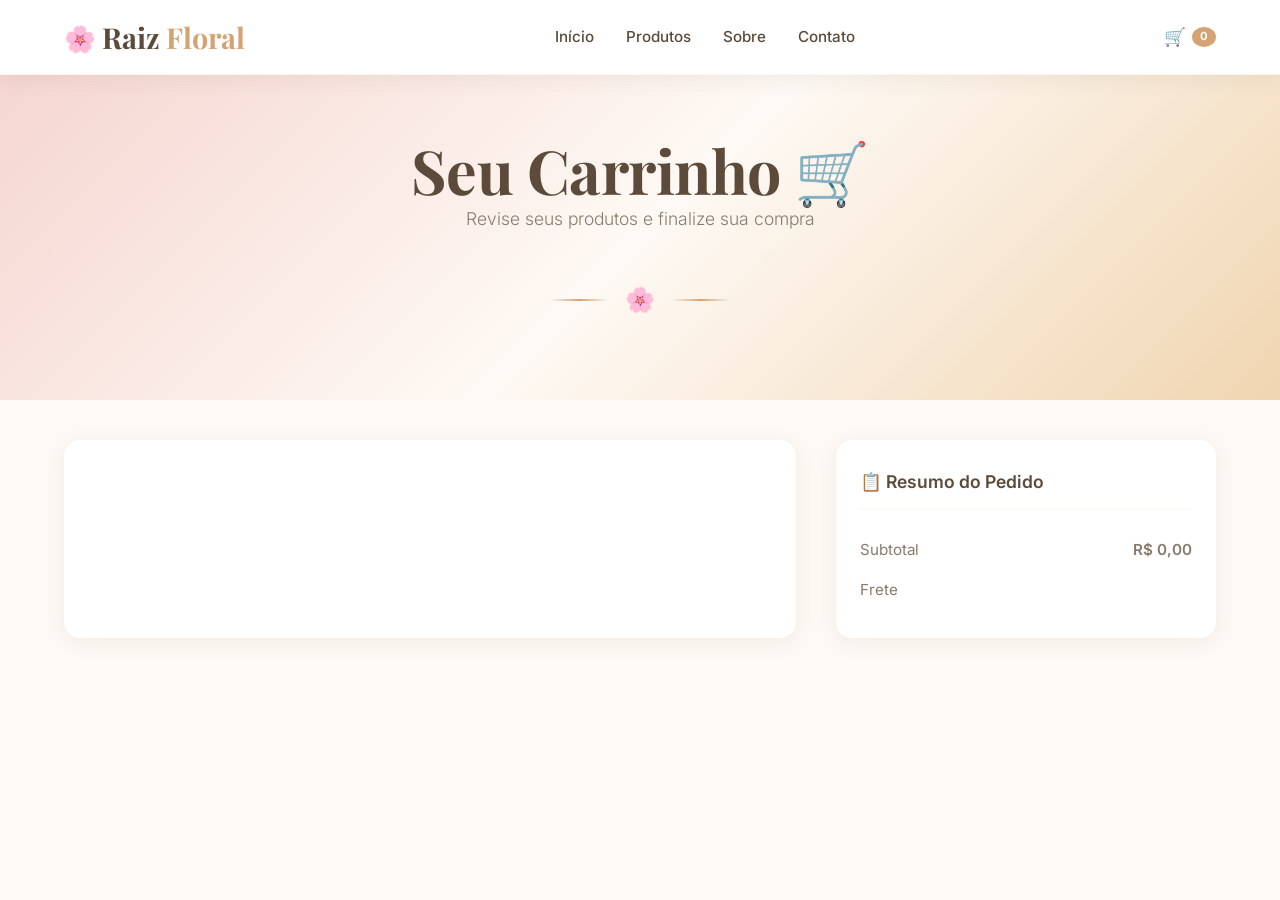
==== carrinho.html @ 2b6cd283 "Remove shipping, discount, and coupon sections Removed shipping, discount, total sections, and coupo" ====
<!DOCTYPE html>
<html lang="pt-BR">
<head>
    <meta charset="UTF-8">
    <meta name="viewport" content="width=device-width, initial-scale=1.0">
    <title>Carrinho | Raiz Floral 🌸</title>
    
    <!-- Google Fonts -->
    <link href="https://fonts.googleapis.com/css2?family=Playfair+Display:wght@400;600;700&family=Inter:wght@300;400;500;600;700&display=swap" rel="stylesheet">
    
    <!-- CSS Principal -->
    <link rel="stylesheet" href="style.css">
</head>
<body>

    <!-- ============================================================
    CABEÇALHO
    ============================================================ -->
    <header class="cabecalho">
        <div class="container">
            <a href="index.html" class="logo">
                <span class="icone">🌸</span>
                <span class="texto-escuro">Raiz</span>
                <span class="texto">Floral</span>
            </a>

            <nav class="menu">
                <button class="menu-toggle" id="menuToggle" aria-label="Abrir menu">☰</button>
                <ul id="menuList">
                    <li><a href="index.html">Início</a></li>
                    <li><a href="produtos.html">Produtos</a></li>
                    <li><a href="sobre.html">Sobre</a></li>
                    <li><a href="contato.html">Contato</a></li>
                </ul>
            </nav>

            <div class="acoes-cabecalho">
                <a href="carrinho.html" class="link-carrinho">
                    🛒 <span class="contador-carrinho" id="contadorCarrinho">0</span>
                </a>
            </div>
        </div>
    </header>

    <!-- ============================================================
    BANNER DA PÁGINA
    ============================================================ -->
    <section class="banner-pagina">
        <div class="container">
            <h1>Seu Carrinho 🛒</h1>
            <p class="subtitulo-secao">
                Revise seus produtos e finalize sua compra
            </p>
            <div class="linha-decorativa">
                <span class="flor">🌸</span>
            </div>
        </div>
    </section>

    <!-- ============================================================
    CARRINHO
    ============================================================ -->
    <section class="carrinho-pagina">
        <div class="container">
            <div class="grade-carrinho">

                <!-- ===== LISTA DE ITENS ===== -->
                <div class="lista-itens" id="listaItens">
                    <!-- Será preenchido pelo JavaScript -->
                </div>

                <!-- ===== RESUMO DO PEDIDO ===== -->
                <div class="resumo-pedido">
                    <h3>📋 Resumo do Pedido</h3>

                    <div class="linha-resumo">
                        <span>Subtotal</span>
                        <span class="valor" id="subtotal">R$ 0,00</span>
                    </div>

                    <div class="linha-resumo">
                        <span>Frete</span>
---- style.css ----
/* ============================================================
   RESET E BASE
   ============================================================ */
* {
    margin: 0;
    padding: 0;
    box-sizing: border-box;
}

html {
    scroll-behavior: smooth;
}

body {
    font-family: 'Inter', sans-serif;
    background: #FEF9F4;
    color: #5C4B3A;
    line-height: 1.6;
    -webkit-font-smoothing: antialiased;
    -moz-osx-font-smoothing: grayscale;
    overflow-x: hidden;
}

img {
    max-width: 100%;
    display: block;
}

a {
    text-decoration: none;
    color: inherit;
}

ul {
    list-style: none;
}

/* ============================================================
   VARIÁVEIS
   ============================================================ */
:root {
    --dourado: #D4A373;
    --dourado-claro: #F0D5B0;
    --dourado-escuro: #C68A42;
    --rosa: #F5D6D0;
    --rosa-claro: #FEF9F4;
    --rosa-escuro: #E8C4B8;
    --verde: #A8C4A0;
    --verde-claro: #D4E8D0;
    --verde-escuro: #8AAF82;
    --marrom: #5C4B3A;
    --marrom-claro: #7A6652;
    --cinza: #8A7A6B;
    --cinza-claro: #B5A898;
    --branco: #FFFFFF;
    --preto: #1A1510;
    --vermelho: #E74C3C;

    --sombra-suave: 0 4px 20px rgba(92, 75, 58, 0.08);
    --sombra-media: 0 8px 30px rgba(92, 75, 58, 0.12);
    --sombra-forte: 0 12px 40px rgba(92, 75, 58, 0.18);
    --sombra-dourada: 0 4px 20px rgba(212, 163, 115, 0.3);

    --borda-pequena: 8px;
    --borda-media: 16px;
    --borda-grande: 24px;
    --borda-arredondada: 50px;

    --transicao: all 0.3s cubic-bezier(0.4, 0, 0.2, 1);
    --transicao-lenta: all 0.6s cubic-bezier(0.4, 0, 0.2, 1);

    --gradiente-dourado: linear-gradient(135deg, #D4A373, #C68A42);
    --gradiente-rosa: linear-gradient(135deg, #F5D6D0, #FEF9F4);
    --gradiente-verde: linear-gradient(135deg, #A8C4A0, #D4E8D0);
    --gradiente-hero: linear-gradient(135deg, #F5D6D0 0%, #FEF9F4 50%, #F0D5B0 100%);
}

/* ============================================================
   CONTAINER
   ============================================================ */
.container {
    max-width: 1200px;
    margin: 0 auto;
    padding: 0 24px;
}

/* ============================================================
   TIPOGRAFIA
   ============================================================ */
h1, h2, h3, h4 {
    font-family: 'Playfair Display', serif;
    color: var(--marrom);
}

h1 {
    font-size: 3.8rem;
    font-weight: 700;
    line-height: 1.15;
    letter-spacing: -0.5px;
}

h2 {
    font-size: 2.6rem;
    font-weight: 700;
    text-align: center;
    margin-bottom: 12px;
    letter-spacing: -0.3px;
}

h3 {
    font-size: 1.3rem;
    font-weight: 600;
}

h4 {
    font-size: 1.1rem;
    font-weight: 600;
}

.subtitulo-secao {
    font-family: 'Inter', sans-serif;
    font-size: 1.1rem;
    font-weight: 300;
    color: var(--cinza);
    text-align: center;
    margin-bottom: 48px;
}

.texto-corpo {
    font-family: 'Inter', sans-serif;
    font-size: 1rem;
    font-weight: 400;
    color: var(--marrom);
    line-height: 1.8;
}

.texto-claro {
    color: var(--cinza);
    font-weight: 300;
}

.destaque-dourado {
    color: var(--dourado);
    font-weight: 600;
}

/* ============================================================
   BOTÕES
   ============================================================ */
.botao-primario {
    display: inline-flex;
    align-items: center;
    gap: 10px;
    background: var(--gradiente-dourado);
    color: var(--branco);
    padding: 16px 36px;
    border-radius: var(--borda-arredondada);
    font-weight: 600;
    font-size: 1rem;
    border: none;
    cursor: pointer;
    transition: var(--transicao);
    box-shadow: var(--sombra-dourada);
    text-decoration: none;
    position: relative;
    overflow: hidden;
    font-family: 'Inter', sans-serif;
}

.botao-primario::after {
    content: '';
    position: absolute;
    top: 50%;
    left: 50%;
    width: 0;
    height: 0;
    background: rgba(255, 255, 255, 0.2);
    border-radius: 50%;
    transform: translate(-50%, -50%);
    transition: width 0.6s, height 0.6s;
}

.botao-primario:hover::after {
    width: 300px;
    height: 300px;
}

.botao-primario:hover {
    transform: translateY(-3px);
    box-shadow: 0 8px 30px rgba(212, 163, 115, 0.4);
}

.botao-primario:active {
    transform: translateY(0);
}

.botao-primario:disabled {
    opacity: 0.5;
    cursor: not-allowed;
    transform: none;
}

.botao-primario:disabled:hover {
    transform: none;
    box-shadow: var(--sombra-dourada);
}

.botao-secundario {
    display: inline-flex;
    align-items: center;
    gap: 10px;
    background: transparent;
    color: var(--marrom);
    padding: 14px 32px;
    border-radius: var(--borda-arredondada);
    border: 2px solid var(--dourado);
    font-weight: 600;
    font-size: 1rem;
    cursor: pointer;
    transition: var(--transicao);
    text-decoration: none;
    font-family: 'Inter', sans-serif;
}

.botao-secundario:hover {
    background: var(--dourado);
    color: var(--branco);
    transform: translateY(-3px);
    box-shadow: var(--sombra-dourada);
}

.botao-voltar {
    display: inline-flex;
    align-items: center;
    gap: 8px;
    color: var(--dourado);
    font-weight: 600;
    text-decoration: none;
    transition: var(--transicao);
    padding: 8px 16px;
    border-radius: var(--borda-arredondada);
}

.botao-voltar:hover {
    color: var(--dourado-escuro);
    transform: translateX(-5px);
    background: rgba(212, 163, 115, 0.1);
}

/* ============================================================
   LINHA DECORATIVA
   ============================================================ */
.linha-decorativa {
    display: flex;
    align-items: center;
    justify-content: center;
    gap: 16px;
    margin: 16px auto 40px;
}

.linha-decorativa::before,
.linha-decorativa::after {
    content: '';
    width: 60px;
    height: 2px;
    background: linear-gradient(90deg, transparent, var(--dourado), transparent);
}

.linha-decorativa .flor {
    font-size: 1.5rem;
    color: var(--dourado);
}

/* ============================================================
   ANIMAÇÕES
   ============================================================ */
@keyframes fadeInUp {
    from {
        opacity: 0;
        transform: translateY(40px);
    }
    to {
        opacity: 1;
        transform: translateY(0);
    }
}

@keyframes fadeIn {
    from {
        opacity: 0;
    }
    to {
        opacity: 1;
    }
}

@keyframes pulse {
    0%, 100% {
        transform: scale(1);
    }
    50% {
        transform: scale(1.05);
    }
}

@keyframes float {
    0%, 100% {
        transform: translateY(0);
    }
    50% {
        transform: translateY(-10px);
    }
}

/* ============================================================
   CABEÇALHO
   ============================================================ */
.cabecalho {
    background: rgba(255, 255, 255, 0.92);
    backdrop-filter: blur(12px);
    -webkit-backdrop-filter: blur(12px);
    box-shadow: var(--sombra-suave);
    padding: 14px 0;
    position: sticky;
    top: 0;
    z-index: 1000;
    border-bottom: 1px solid rgba(212, 163, 115, 0.1);
}

.cabecalho .container {
    display: flex;
    justify-content: space-between;
    align-items: center;
}

.logo {
    font-family: 'Playfair Display', serif;
    font-size: 1.8rem;
    font-weight: 700;
    display: flex;
    align-items: center;
    gap: 6px;
}

.logo .icone {
    font-size: 1.6rem;
}

.logo .texto {
    color: var(--dourado);
}

.logo .texto-escuro {
    color: var(--marrom);
}

/* Menu */
.menu {
    display: flex;
    align-items: center;
}

.menu ul {
    display: flex;
    gap: 32px;
}

.menu ul li a {
    color: var(--marrom);
    font-weight: 500;
    font-size: 0.95rem;
    transition: var(--transicao);
    position: relative;
    padding: 4px 0;
}

.menu ul li a::after {
    content: '';
    position: absolute;
    bottom: -2px;
    left: 0;
    width: 0;
    height: 2px;
    background: var(--dourado);
    transition: var(--transicao);
    border-radius: 2px;
}

.menu ul li a:hover {
    color: var(--dourado);
}

.menu ul li a:hover::after {
    width: 100%;
}

.menu ul li a.ativo {
    color: var(--dourado);
}

.menu ul li a.ativo::after {
    width: 100%;
}

/* Ações do cabeçalho */
.acoes-cabecalho {
    display: flex;
    align-items: center;
    gap: 20px;
}

.link-carrinho {
    display: flex;
    align-items: center;
    gap: 6px;
    font-weight: 600;
    color: var(--marrom);
    transition: var(--transicao);
    font-size: 1.1rem;
}

.link-carrinho:hover {
    color: var(--dourado);
}

.contador-carrinho {
    background: var(--dourado);
    color: var(--branco);
    font-size: 0.7rem;
    font-weight: 700;
    padding: 1px 8px;
    border-radius: 50%;
    min-width: 20px;
    text-align: center;
    transition: var(--transicao);
}

.link-carrinho:hover .contador-carrinho {
    background: var(--dourado-escuro);
    transform: scale(1.1);
}

/* Menu Mobile - Toggle */
.menu-toggle {
    display: none;
    background: none;
    border: none;
    font-size: 1.8rem;
    cursor: pointer;
    color: var(--marrom);
    padding: 4px;
    transition: var(--transicao);
}

.menu-toggle:hover {
    color: var(--dourado);
}

/* ============================================================
   BANNER HERO
   ============================================================ */
.hero {
    padding: 80px 0 60px;
    background: var(--gradiente-hero);
    position: relative;
    overflow: hidden;
}

.hero::before {
    content: '🌸';
    position: absolute;
    top: 10%;
    right: 5%;
    font-size: 8rem;
    opacity: 0.08;
    transform: rotate(15deg);
}

.hero::after {
    content: '🍯';
    position: absolute;
    bottom: 10%;
    left: 5%;
    font-size: 6rem;
    opacity: 0.06;
    transform: rotate(-10deg);
}

.hero .container {
    display: grid;
    grid-template-columns: 1fr 1fr;
    gap: 60px;
    align-items: center;
    position: relative;
    z-index: 1;
}

.hero-conteudo {
    animation: fadeInUp 0.8s ease forwards;
}

.hero-tag {
    display: inline-block;
    background: var(--verde-claro);
    color: var(--verde-escuro);
    padding: 6px 20px;
    border-radius: var(--borda-arredondada);
    font-size: 0.8rem;
    font-weight: 600;
    text-transform: uppercase;
    letter-spacing: 1px;
    margin-bottom: 20px;
}

.hero-conteudo h1 {
    margin-bottom: 16px;
}

.hero-conteudo h1 .destaque {
    color: var(--dourado);
}

.hero-conteudo p {
    font-size: 1.15rem;
    color: var(--cinza);
    margin-bottom: 32px;
    max-width: 90%;
    line-height: 1.8;
}

.hero-botoes {
    display: flex;
    gap: 16px;
    flex-wrap: wrap;
}

.hero-imagem {
    animation: fadeInUp 0.8s ease 0.2s forwards;
    opacity: 0;
}

.hero-imagem img {
    width: 100%;
    border-radius: var(--borda-grande);
    box-shadow: var(--sombra-forte);
    transition: var(--transicao-lenta);
}

.hero-imagem:hover img {
    transform: scale(1.02) rotate(-1deg);
}

/* ============================================================
   BANNER DAS PÁGINAS INTERNAS
   ============================================================ */
.banner-pagina {
    padding: 60px 0 40px;
    background: var(--gradiente-hero);
    text-align: center;
    position: relative;
    overflow: hidden;
}

.banner-pagina::before {
    position: absolute;
    top: 10%;
    right: 10%;
    font-size: 6rem;
    opacity: 0.06;
    transform: rotate(15deg);
}

.banner-pagina::after {
    position: absolute;
    bottom: 10%;
    left: 10%;
    font-size: 5rem;
    opacity: 0.06;
    transform: rotate(-10deg);
}

.banner-pagina h1 {
    position: relative;
    z-index: 1;
}

.banner-pagina p {
    color: var(--cinza);
    font-size: 1.1rem;
    position: relative;
    z-index: 1;
}

/* ============================================================
   SELOS DE QUALIDADE
   ============================================================ */
.selos-qualidade {
    padding: 40px 0;
    background: var(--branco);
    border-bottom: 1px solid rgba(212, 163, 115, 0.08);
}

.grade-selos {
    display: grid;
    grid-template-columns: repeat(4, 1fr);
    gap: 30px;
}

.item-selo {
    display: flex;
    align-items: center;
    gap: 16px;
    padding: 16px 20px;
    border-radius: var(--borda-media);
    transition: var(--transicao);
    cursor: default;
}

.item-selo:hover {
    background: var(--rosa-claro);
    transform: translateY(-4px);
}

.item-selo .icone {
    font-size: 2rem;
    flex-shrink: 0;
    width: 50px;
    height: 50px;
    display: flex;
    align-items: center;
    justify-content: center;
    background: var(--rosa-claro);
    border-radius: 50%;
    transition: var(--transicao);
}

.item-selo:hover .icone {
    background: var(--dourado-claro);
    transform: rotate(-5deg) scale(1.1);
}

.item-selo .info h4 {
    font-family: 'Inter', sans-serif;
    font-size: 0.95rem;
    font-weight: 600;
    margin-bottom: 2px;
}

.item-selo .info p {
    font-size: 0.85rem;
    color: var(--cinza);
}

/* ============================================================
   CATEGORIAS
   ============================================================ */
.categorias {
    padding: 80px 0 60px;
    background: var(--rosa-claro);
}

.grade-categorias {
    display: grid;
    grid-template-columns: repeat(4, 1fr);
    gap: 24px;
}

.card-categoria {
    background: var(--branco);
    padding: 32px 20px 28px;
    border-radius: var(--borda-media);
    text-align: center;
    box-shadow: var(--sombra-suave);
    transition: var(--transicao);
    cursor: pointer;
    position: relative;
    overflow: hidden;
}

.card-categoria::before {
    content: '';
    position: absolute;
    top: 0;
    left: 0;
    right: 0;
    height: 4px;
    background: var(--gradiente-dourado);
    transform: scaleX(0);
    transition: var(--transicao);
}

.card-categoria:hover::before {
    transform: scaleX(1);
}

.card-categoria:hover {
    transform: translateY(-8px);
    box-shadow: var(--sombra-media);
}

.card-categoria .icone {
    font-size: 2.8rem;
    display: block;
    margin-bottom: 12px;
    transition: var(--transicao);
}

.card-categoria:hover .icone {
    transform: scale(1.15) rotate(-5deg);
}

.card-categoria h3 {
    font-family: 'Inter', sans-serif;
    font-size: 1rem;
    font-weight: 600;
    margin-bottom: 4px;
}

.card-categoria p {
    font-size: 0.85rem;
    color: var(--cinza);
}

/* ============================================================
   PRODUTOS
   ============================================================ */
.destaques {
    padding: 80px 0 60px;
}

.produtos-pagina {
    padding: 40px 0 60px;
}

.grade-produtos {
    display: grid;
    grid-template-columns: repeat(4, 1fr);
    gap: 28px;
}

.card-produto {
    background: var(--branco);
    border-radius: var(--borda-media);
    overflow: hidden;
    box-shadow: var(--sombra-suave);
    transition: var(--transicao);
    position: relative;
}

.card-produto:hover {
    transform: translateY(-8px);
    box-shadow: var(--sombra-forte);
}

.card-produto .imagem {
    height: 240px;
    overflow: hidden;
    position: relative;
    background: var(--rosa-claro);
}

.card-produto .imagem img {
    width: 100%;
    height: 100%;
    object-fit: cover;
    transition: var(--transicao-lenta);
}

.card-produto:hover .imagem img {
    transform: scale(1.08);
}

.card-produto .selo-oferta {
    position: absolute;
    top: 12px;
    right: 12px;
    background: var(--dourado);
    color: var(--branco);
    padding: 4px 14px;
    border-radius: var(--borda-arredondada);
    font-size: 0.7rem;
    font-weight: 700;
    text-transform: uppercase;
    letter-spacing: 0.5px;
    box-shadow: var(--sombra-suave);
}

.card-produto .selo-novo {
    position: absolute;
    top: 12px;
    left: 12px;
    background: var(--verde);
    color: var(--branco);
    padding: 4px 14px;
    border-radius: var(--borda-arredondada);
    font-size: 0.7rem;
    font-weight: 700;
    text-transform: uppercase;
    letter-spacing: 0.5px;
    box-shadow: var(--sombra-suave);
}

.card-produto .info {
    padding: 18px 20px 20px;
}

.card-produto .info h3 {
    font-size: 1rem;
    font-weight: 600;
    margin-bottom: 4px;
    transition: var(--transicao);
}

.card-produto:hover .info h3 {
    color: var(--dourado);
}

.card-produto .info .descricao {
    font-size: 0.85rem;
    color: var(--cinza);
    margin-bottom: 10px;
    display: -webkit-box;
    -webkit-line-clamp: 2;
    -webkit-box-orient: vertical;
    overflow: hidden;
}

.card-produto .selos {
    display: flex;
    gap: 6px;
    flex-wrap: wrap;
    margin-bottom: 10px;
}

.card-produto .selo {
    font-size: 0.65rem;
    font-weight: 600;
    text-transform: uppercase;
    letter-spacing: 0.3px;
    padding: 2px 12px;
    border-radius: var(--borda-arredondada);
    background: var(--verde-claro);
    color: var(--verde-escuro);
}

.card-produto .selo.vegano {
    background: var(--verde-claro);
    color: var(--verde-escuro);
}

.card-produto .selo.natural {
    background: var(--dourado-claro);
    color: var(--dourado-escuro);
}

.card-produto .selo.cruelty {
    background: var(--rosa);
    color: var(--marrom);
}

.card-produto .preco-area {
    display: flex;
    align-items: center;
    gap: 12px;
    margin-bottom: 14px;
}

.card-produto .preco-atual {
    font-size: 1.3rem;
    font-weight: 700;
    color: var(--dourado);
}

.card-produto .preco-antigo {
    font-size: 0.9rem;
    color: var(--cinza-claro);
    text-decoration: line-through;
}

.card-produto .btn-comprar {
    width: 100%;
    padding: 12px;
    background: var(--marrom);
    color: var(--branco);
    border: none;
    border-radius: var(--borda-pequena);
    font-weight: 600;
    font-size: 0.9rem;
    cursor: pointer;
    transition: var(--transicao);
    font-family: 'Inter', sans-serif;
}

.card-produto .btn-comprar:hover {
    background: var(--dourado);
    transform: scale(1.02);
}

.card-produto .btn-comprar.adicionado {
    background: var(--verde);
}

/* ============================================================
   FILTROS E BUSCA
   ============================================================ */
.filtros {
    padding: 30px 0 20px;
    background: var(--branco);
    border-bottom: 1px solid rgba(212, 163, 115, 0.1);
    position: sticky;
    top: 78px;
    z-index: 99;
    backdrop-filter: blur(8px);
    background: rgba(255, 255, 255, 0.92);
}

.filtros .container {
    display: flex;
    flex-wrap: wrap;
    gap: 16px;
    align-items: center;
    justify-content: space-between;
}

.filtros-grupo {
    display: flex;
    flex-wrap: wrap;
    gap: 10px;
    align-items: center;
}

.filtros-grupo label {
    font-weight: 600;
    font-size: 0.85rem;
    color: var(--cinza);
}

.filtro-botao {
    padding: 8px 20px;
    border: 2px solid var(--cinza-claro);
    border-radius: var(--borda-arredondada);
    background: transparent;
    color: var(--cinza);
    font-weight: 500;
    font-size: 0.85rem;
    cursor: pointer;
    transition: var(--transicao);
    font-family: 'Inter', sans-serif;
}

.filtro-botao:hover {
    border-color: var(--dourado);
    color: var(--dourado);
}

.filtro-botao.ativo {
    border-color: var(--dourado);
    background: var(--dourado);
    color: var(--branco);
}

.busca-container {
    display: flex;
    gap: 8px;
    align-items: center;
}

.busca-container input {
    padding: 10px 18px;
    border: 2px solid var(--cinza-claro);
    border-radius: var(--borda-arredondada);
    font-size: 0.9rem;
    outline: none;
    transition: var(--transicao);
    font-family: 'Inter', sans-serif;
    min-width: 200px;
    background: var(--rosa-claro);
}

.busca-container input:focus {
    border-color: var(--dourado);
    box-shadow: 0 0 0 4px rgba(212, 163, 115, 0.1);
}

.busca-container input::placeholder {
    color: var(--cinza-claro);
}

/* ============================================================
   DEPOIMENTOS
   ============================================================ */
.depoimentos {
    padding: 80px 0;
    background: var(--gradiente-rosa);
    position: relative;
}

.depoimentos::before {
    content: '"';
    position: absolute;
    top: 20px;
    left: 50%;
    transform: translateX(-50%);
    font-size: 8rem;
    color: var(--dourado);
    opacity: 0.08;
    font-family: 'Playfair Display', serif;
}

.grade-depoimentos {
    display: grid;
    grid-template-columns: repeat(3, 1fr);
    gap: 30px;
    position: relative;
    z-index: 1;
}

.card-depoimento {
    background: var(--branco);
    padding: 32px 28px;
    border-radius: var(--borda-media);
    box-shadow: var(--sombra-suave);
    transition: var(--transicao);
    position: relative;
}

.card-depoimento:hover {
    transform: translateY(-6px);
    box-shadow: var(--sombra-media);
}

.card-depoimento .aspas {
    font-size: 2.5rem;
    color: var(--dourado);
    font-family: 'Playfair Display', serif;
    line-height: 1;
    margin-bottom: 8px;
    display: block;
}

.card-depoimento p {
    font-style: italic;
    color: var(--marrom);
    font-size: 1.05rem;
    line-height: 1.7;
    margin-bottom: 16px;
}

.card-depoimento .cliente {
    display: flex;
    align-items: center;
    gap: 12px;
}

.card-depoimento .cliente .avatar {
    width: 44px;
    height: 44px;
    border-radius: 50%;
    background: var(--dourado-claro);
    display: flex;
    align-items: center;
    justify-content: center;
    font-size: 1.2rem;
    font-weight: 600;
    color: var(--marrom);
}

.card-depoimento .cliente .nome {
    font-weight: 600;
    font-size: 0.95rem;
}

.card-depoimento .cliente .cidade {
    font-size: 0.8rem;
    color: var(--cinza);
}

.card-depoimento .estrelas {
    color: var(--dourado);
    font-size: 0.9rem;
    letter-spacing: 2px;
    margin-bottom: 8px;
}

/* ============================================================
   NEWSLETTER
   ============================================================ */
.newsletter {
    padding: 80px 0;
    background: linear-gradient(135deg, var(--marrom) 0%, #3D3228 100%);
    text-align: center;
    position: relative;
    overflow: hidden;
}

.newsletter::before {
    content: '🌸';
    position: absolute;
    top: -20px;
    right: -20px;
    font-size: 12rem;
    opacity: 0.04;
    transform: rotate(20deg);
}

.newsletter::after {
    content: '🍯';
    position: absolute;
    bottom: -30px;
    left: -30px;
    font-size: 10rem;
    opacity: 0.04;
    transform: rotate(-15deg);
}

.newsletter .container {
    position: relative;
    z-index: 1;
}

.newsletter h2 {
    color: var(--branco);
    margin-bottom: 8px;
}

.newsletter p {
    color: rgba(255, 255, 255, 0.7);
    font-size: 1.1rem;
    margin-bottom: 32px;
}

.form-newsletter {
    display: flex;
    justify-content: center;
    gap: 12px;
    max-width: 520px;
    margin: 0 auto;
}

.form-newsletter input {
    flex: 1;
    padding: 16px 24px;
    border: 2px solid rgba(255, 255, 255, 0.15);
    border-radius: var(--borda-arredondada);
    font-size: 1rem;
    background: rgba(255, 255, 255, 0.08);
    color: var(--branco);
    outline: none;
    transition: var(--transicao);
    font-family: 'Inter', sans-serif;
}

.form-newsletter input::placeholder {
    color: rgba(255, 255, 255, 0.4);
}

.form-newsletter input:focus {
    border-color: var(--dourado);
    background: rgba(255, 255, 255, 0.12);
    box-shadow: 0 0 0 4px rgba(212, 163, 115, 0.15);
}

.form-newsletter .botao-primario {
    flex-shrink: 0;
}

/* ============================================================
   SOBRE - HISTÓRIA
   ============================================================ */
.historia {
    padding: 60px 0;
}

.historia .container {
    display: grid;
    grid-template-columns: 1fr 1fr;
    gap: 50px;
    align-items: center;
}

.historia-imagem img {
    width: 100%;
    border-radius: var(--borda-grande);
    box-shadow: var(--sombra-media);
    transition: var(--transicao-lenta);
}

.historia-imagem:hover img {
    transform: scale(1.02);
}

.historia-texto h2 {
    text-align: left;
    margin-bottom: 16px;
}

.historia-texto h2 .destaque {
    color: var(--dourado);
}

.historia-texto p {
    color: var(--cinza);
    font-size: 1.05rem;
    line-height: 1.8;
    margin-bottom: 16px;
}

.historia-texto .citacao {
    font-family: 'Playfair Display', serif;
    font-size: 1.3rem;
    font-style: italic;
    color: var(--marrom);
    padding: 20px 30px;
    border-left: 4px solid var(--dourado);
    background: rgba(245, 214, 208, 0.15);
    border-radius: 0 12px 12px 0;
    margin: 20px 0;
}

/* ============================================================
   MISSÃO, VISÃO, VALORES
   ============================================================ */
.missao-valores {
    padding: 60px 0;
    background: var(--rosa-claro);
}

.grade-missao {
    display: grid;
    grid-template-columns: repeat(3, 1fr);
    gap: 30px;
    margin-top: 20px;
}

.card-missao {
    background: var(--branco);
    padding: 32px 24px;
    border-radius: var(--borda-media);
    box-shadow: var(--sombra-suave);
    text-align: center;
    transition: var(--transicao);
}

.card-missao:hover {
    transform: translateY(-8px);
    box-shadow: var(--sombra-media);
}

.card-missao .icone {
    font-size: 3rem;
    display: block;
    margin-bottom: 16px;
}

.card-missao h3 {
    margin-bottom: 8px;
}

.card-missao p {
    color: var(--cinza);
    font-size: 0.95rem;
}

/* ============================================================
   VALORES
   ============================================================ */
.valores {
    padding: 60px 0;
}

.grade-valores {
    display: grid;
    grid-template-columns: repeat(4, 1fr);
    gap: 24px;
}

.card-valor {
    text-align: center;
    padding: 24px 16px;
    border-radius: var(--borda-media);
    transition: var(--transicao);
    border: 2px solid transparent;
}

.card-valor:hover {
    border-color: var(--dourado);
    background: rgba(212, 163, 115, 0.05);
    transform: translateY(-4px);
}

.card-valor .icone {
    font-size: 2.5rem;
    display: block;
    margin-bottom: 12px;
}

.card-valor h4 {
    font-family: 'Inter', sans-serif;
    font-size: 1rem;
    font-weight: 600;
    margin-bottom: 4px;
}

.card-valor p {
    font-size: 0.85rem;
    color: var(--cinza);
}

/* ============================================================
   EQUIPE
   ============================================================ */
.equipe {
    padding: 60px 0;
    background: var(--gradiente-rosa);
}

.grade-equipe {
    display: grid;
    grid-template-columns: repeat(4, 1fr);
    gap: 30px;
}

.card-equipe {
    background: var(--branco);
    border-radius: var(--borda-media);
    overflow: hidden;
    box-shadow: var(--sombra-suave);
    transition: var(--transicao);
    text-align: center;
}

.card-equipe:hover {
    transform: translateY(-8px);
    box-shadow: var(--sombra-media);
}

.card-equipe .avatar {
    width: 120px;
    height: 120px;
    border-radius: 50%;
    margin: 24px auto 0;
    display: flex;
    align-items: center;
    justify-content: center;
    font-size: 3rem;
    background: var(--rosa-claro);
    border: 4px solid var(--dourado-claro);
    transition: var(--transicao);
}

.card-equipe:hover .avatar {
    border-color: var(--dourado);
    transform: scale(1.05);
}

.card-equipe .info {
    padding: 20px 20px 24px;
}

.card-equipe .info h4 {
    font-family: 'Inter', sans-serif;
    font-size: 1.05rem;
    margin-bottom: 4px;
}

.card-equipe .info .cargo {
    color: var(--dourado);
    font-weight: 600;
    font-size: 0.85rem;
}

.card-equipe .info .bio {
    color: var(--cinza);
    font-size: 0.85rem;
    margin-top: 8px;
}

/* ============================================================
   LINHA DO TEMPO
   ============================================================ */
.linha-tempo {
    padding: 60px 0;
    background: var(--branco);
}

.timeline {
    position: relative;
    max-width: 800px;
    margin: 0 auto;
    padding: 20px 0;
}

.timeline::before {
    content: '';
    position: absolute;
    left: 50%;
    top: 0;
    bottom: 0;
    width: 3px;
    background: var(--dourado-claro);
    transform: translateX(-50%);
}

.timeline-item {
    display: flex;
    justify-content: flex-end;
    padding-right: 30px;
    position: relative;
    margin-bottom: 40px;
}

.timeline-item:nth-child(odd) {
    justify-content: flex-start;
    padding-right: 0;
    padding-left: 30px;
}

.timeline-item::before {
    content: '';
    position: absolute;
    left: 50%;
    top: 8px;
    width: 16px;
    height: 16px;
    border-radius: 50%;
    background: var(--dourado);
    transform: translateX(-50%);
    border: 3px solid var(--branco);
    box-shadow: var(--sombra-suave);
    z-index: 1;
}

.timeline-conteudo {
    background: var(--rosa-claro);
    padding: 20px 24px;
    border-radius: var(--borda-media);
    max-width: 45%;
    box-shadow: var(--sombra-suave);
    transition: var(--transicao);
}

.timeline-conteudo:hover {
    box-shadow: var(--sombra-media);
    transform: translateY(-4px);
}

.timeline-conteudo .ano {
    font-family: 'Playfair Display', serif;
    font-size: 1.4rem;
    font-weight: 700;
    color: var(--dourado);
    display: block;
    margin-bottom: 4px;
}

.timeline-conteudo h4 {
    font-family: 'Inter', sans-serif;
    font-size: 1rem;
    font-weight: 600;
    margin-bottom: 4px;
}

.timeline-conteudo p {
    font-size: 0.9rem;
    color: var(--cinza);
}

/* ============================================================
   CONTATO
   ============================================================ */
.contato {
    padding: 60px 0;
}

.grade-contato {
    display: grid;
    grid-template-columns: 1fr 1fr;
    gap: 50px;
}

/* Formulário */
.formulario-contato {
    background: var(--branco);
    padding: 40px;
    border-radius: var(--borda-media);
    box-shadow: var(--sombra-suave);
}

.formulario-contato h3 {
    margin-bottom: 8px;
}

.formulario-contato .descricao {
    color: var(--cinza);
    font-size: 0.95rem;
    margin-bottom: 24px;
}

.form-grupo {
    margin-bottom: 20px;
}

.form-grupo label {
    display: block;
    font-weight: 600;
    font-size: 0.85rem;
    margin-bottom: 6px;
    color: var(--marrom);
}

.form-grupo label .obrigatorio {
    color: var(--vermelho);
    margin-left: 2px;
}

.form-grupo input,
.form-grupo select,
.form-grupo textarea {
    width: 100%;
    padding: 12px 16px;
    border: 2px solid var(--cinza-claro);
    border-radius: var(--borda-pequena);
    font-size: 0.95rem;
    font-family: 'Inter', sans-serif;
    transition: var(--transicao);
    background: var(--rosa-claro);
    color: var(--marrom);
    outline: none;
}

.form-grupo input:focus,
.form-grupo select:focus,
.form-grupo textarea:focus {
    border-color: var(--dourado);
    box-shadow: 0 0 0 4px rgba(212, 163, 115, 0.1);
    background: var(--branco);
}

.form-grupo input::placeholder,
.form-grupo textarea::placeholder {
    color: var(--cinza-claro);
}

.form-grupo textarea {
    resize: vertical;
    min-height: 120px;
}

.form-grupo select {
    appearance: none;
    background-image: url("data:image/svg+xml,%3Csvg xmlns='http://www.w3.org/2000/svg' width='12' height='8' viewBox='0 0 12 8'%3E%3Cpath d='M1 1l5 5 5-5' stroke='%238A7A6B' stroke-width='2' fill='none' stroke-linecap='round'/%3E%3C/svg%3E");
    background-repeat: no-repeat;
    background-position: right 16px center;
    cursor: pointer;
}

.form-grupo .mensagem-erro {
    color: var(--vermelho);
    font-size: 0.8rem;
    margin-top: 4px;
    display: none;
}

.form-grupo.erro input,
.form-grupo.erro textarea,
.form-grupo.erro select {
    border-color: var(--vermelho);
}

.form-grupo.erro .mensagem-erro {
    display: block;
}

/* Informações de Contato */
.info-contato {
    display: flex;
    flex-direction: column;
    gap: 30px;
}

.info-contato .card-info {
    background: var(--branco);
    padding: 28px 24px;
    border-radius: var(--borda-media);
    box-shadow: var(--sombra-suave);
    transition: var(--transicao);
    display: flex;
    align-items: flex-start;
    gap: 16px;
}

.info-contato .card-info:hover {
    transform: translateY(-4px);
    box-shadow: var(--sombra-media);
}

.info-contato .card-info .icone {
    font-size: 2rem;
    flex-shrink: 0;
    width: 50px;
    height: 50px;
    display: flex;
    align-items: center;
    justify-content: center;
    background: var(--rosa-claro);
    border-radius: 50%;
    transition: var(--transicao);
}

.info-contato .card-info:hover .icone {
    background: var(--dourado-claro);
    transform: scale(1.05);
}

.info-contato .card-info .conteudo h4 {
    font-family: 'Inter', sans-serif;
    font-size: 1rem;
    font-weight: 600;
    margin-bottom: 4px;
}

.info-contato .card-info .conteudo p {
    color: var(--cinza);
    font-size: 0.95rem;
}

.info-contato .card-info .conteudo a {
    color: var(--dourado);
    font-weight: 500;
    transition: var(--transicao);
}

.info-contato .card-info .conteudo a:hover {
    color: var(--dourado-escuro);
}

/* Redes Sociais no Contato */
.redes-sociais-contato {
    background: var(--branco);
    padding: 28px 24px;
    border-radius: var(--borda-media);
    box-shadow: var(--sombra-suave);
}

.redes-sociais-contato h4 {
    font-family: 'Inter', sans-serif;
    font-size: 1rem;
    font-weight: 600;
    margin-bottom: 16px;
}

.redes-sociais-contato .grade-redes {
    display: grid;
    grid-template-columns: 1fr 1fr;
    gap: 12px;
}

.redes-sociais-contato .btn-rede {
    display: flex;
    align-items: center;
    gap: 10px;
    padding: 12px 16px;
    border-radius: var(--borda-pequena);
    background: var(--rosa-claro);
    color: var(--marrom);
    font-weight: 500;
    font-size: 0.9rem;
    transition: var(--transicao);
    border: 2px solid transparent;
}

.redes-sociais-contato .btn-rede:hover {
    border-color: var(--dourado);
    background: var(--branco);
    transform: translateY(-2px);
    box-shadow: var(--sombra-suave);
}

.redes-sociais-contato .btn-rede .icone {
    font-size: 1.3rem;
}

/* Mapa */
.mapa {
    padding: 0 0 60px;
}

.mapa-container {
    background: var(--branco);
    border-radius: var(--borda-media);
    overflow: hidden;
    box-shadow: var(--sombra-suave);
    position: relative;
    height: 350px;
    display: flex;
    align-items: center;
    justify-content: center;
    background: linear-gradient(135deg, var(--rosa-claro), var(--dourado-claro));
    border: 2px dashed var(--dourado);
}

.mapa-container .mapa-placeholder {
    text-align: center;
    padding: 40px;
}

.mapa-container .mapa-placeholder .icone {
    font-size: 4rem;
    display: block;
    margin-bottom: 12px;
}

.mapa-container .mapa-placeholder h3 {
    margin-bottom: 4px;
}

.mapa-container .mapa-placeholder p {
    color: var(--cinza);
}

/* ============================================================
   CARRINHO
   ============================================================ */
.carrinho-pagina {
    padding: 40px 0 60px;
}

.grade-carrinho {
    display: grid;
    grid-template-columns: 1fr 380px;
    gap: 40px;
}

/* Lista de Itens */
.lista-itens {
    background: var(--branco);
    border-radius: var(--borda-media);
    box-shadow: var(--sombra-suave);
    overflow: hidden;
}

.lista-itens .cabecalho-lista {
    padding: 20px 24px;
    background: var(--rosa-claro);
    border-bottom: 1px solid rgba(212, 163, 115, 0.1);
    display: grid;
    grid-template-columns: 3fr 1fr 1fr 0.5fr;
    font-weight: 600;
    font-size: 0.85rem;
    color: var(--cinza);
    text-transform: uppercase;
    letter-spacing: 0.5px;
}

.item-carrinho {
    padding: 20px 24px;
    border-bottom: 1px solid rgba(212, 163, 115, 0.08);
    display: grid;
    grid-template-columns: 3fr 1fr 1fr 0.5fr;
    align-items: center;
    transition: var(--transicao);
}

.item-carrinho:hover {
    background: var(--rosa-claro);
}

.item-carrinho:last-child {
    border-bottom: none;
}

.item-carrinho .produto-info {
    display: flex;
    align-items: center;
    gap: 16px;
}

.item-carrinho .produto-info .imagem {
    width: 60px;
    height: 60px;
    border-radius: var(--borda-pequena);
    overflow: hidden;
    flex-shrink: 0;
    background: var(--rosa-claro);
}

.item-carrinho .produto-info .imagem img {
    width: 100%;
    height: 100%;
    object-fit: cover;
}

.item-carrinho .produto-info .detalhes h4 {
    font-family: 'Inter', sans-serif;
    font-size: 0.95rem;
    font-weight: 600;
    margin-bottom: 2px;
}

.item-carrinho .produto-info .detalhes .preco-unitario {
    font-size: 0.85rem;
    color: var(--cinza);
}

.item-carrinho .quantidade {
    display: flex;
    align-items: center;
    gap: 8px;
}

.item-carrinho .quantidade button {
    width: 30px;
    height: 30px;
    border-radius: 50%;
    border: 2px solid var(--cinza-claro);
    background: transparent;
    font-size: 1rem;
    font-weight: 600;
    cursor: pointer;
    transition: var(--transicao);
    display: flex;
    align-items: center;
    justify-content: center;
    color: var(--marrom);
}

.item-carrinho .quantidade button:hover {
    border-color: var(--dourado);
    background: var(--dourado);
    color: var(--branco);
}

.item-carrinho .quantidade span {
    font-weight: 600;
    font-size: 1rem;
    min-width: 24px;
    text-align: center;
}

.item-carrinho .subtotal {
    font-weight: 700;
    color: var(--dourado);
    font-size: 1.05rem;
}

.botao-remover {
    background: none;
    border: none;
    color: var(--cinza-claro);
    cursor: pointer;
    font-size: 1.2rem;
    transition: var(--transicao);
    padding: 4px 8px;
    border-radius: var(--borda-pequena);
}

.botao-remover:hover {
    color: var(--vermelho);
    background: rgba(231, 76, 60, 0.08);
}

/* Carrinho Vazio */
.carrinho-vazio {
    text-align: center;
    padding: 60px 20px;
}

.carrinho-vazio .icone {
    font-size: 4rem;
    display: block;
    margin-bottom: 16px;
}

.carrinho-vazio h3 {
    margin-bottom: 8px;
}

.carrinho-vazio p {
    color: var(--cinza);
    margin-bottom: 24px;
}

/* Resumo do Pedido */
.resumo-pedido {
    background: var(--branco);
    border-radius: var(--borda-media);
    box-shadow: var(--sombra-suave);
    padding: 28px 24px;
    position: sticky;
    top: 100px;
}

.resumo-pedido h3 {
    font-family: 'Inter', sans-serif;
    font-size: 1.1rem;
    font-weight: 600;
    margin-bottom: 20px;
    padding-bottom: 12px;
    border-bottom: 2px solid var(--rosa-claro);
}

.resumo-pedido .linha-resumo {
    display: flex;
    justify-content: space-between;
    padding: 8px 0;
    color: var(--cinza);
    font-size: 0.95rem;
}

.resumo-pedido .linha-resumo.total {
    font-weight: 700;
    font-size: 1.2rem;
    color: var(--marrom);
    border-top: 2px solid var(--dourado);
    padding-top: 16px;
    margin-top: 8px;
}

.resumo-pedido .linha-resumo.total .valor {
    color: var(--dourado);
}

.resumo-pedido .linha-resumo .valor {
    font-weight: 600;
}

/* Cupom */
.cupom-container {
    margin: 16px 0 20px;
}

.cupom-container label {
    font-size: 0.85rem;
    font-weight: 600;
    display: block;
    margin-bottom: 6px;
}

.cupom-container .input-grupo {
    display: flex;
    gap: 8px;
}

.cupom-container input {
    flex: 1;
    padding: 10px 14px;
    border: 2px solid var(--cinza-claro);
    border-radius: var(--borda-pequena);
    font-size: 0.9rem;
    font-family: 'Inter', sans-serif;
    transition: var(--transicao);
    background: var(--rosa-claro);
    outline: none;
    text-transform: uppercase;
}

.cupom-container input:focus {
    border-color: var(--dourado);
    box-shadow: 0 0 0 4px rgba(212, 163, 115, 0.1);
    background: var(--branco);
}

.cupom-container input::placeholder {
    text-transform: none;
    color: var(--cinza-claro);
}

.cupom-container .btn-aplicar {
    padding: 10px 20px;
    background: var(--marrom);
    color: var(--branco);
    border: none;
    border-radius: var(--borda-pequena);
    font-weight: 600;
    font-size: 0.85rem;
    cursor: pointer;
    transition: var(--transicao);
    font-family: 'Inter', sans-serif;
    white-space: nowrap;
}

.cupom-container .btn-aplicar:hover {
    background: var(--dourado);
}

.cupom-container .mensagem-cupom {
    font-size: 0.8rem;
    margin-top: 6px;
    display: none;
}

.cupom-container .mensagem-cupom.sucesso {
    color: var(--verde-escuro);
    display: block;
}

.cupom-container .mensagem-cupom.erro {
    color: var(--vermelho);
    display: block;
}

.resumo-pedido .botao-primario {
    width: 100%;
    justify-content: center;
    padding: 16px;
    font-size: 1rem;
    margin-top: 8px;
}

.resumo-pedido .botao-secundario {
    width: 100%;
    justify-content: center;
    margin-top: 10px;
    font-size: 0.9rem;
}

/* ============================================================
   SEM RESULTADOS
   ============================================================ */
.sem-resultados {
    text-align: center;
    padding: 60px 20px;
    grid-column: 1 / -1;
}

.sem-resultados .icone {
    font-size: 4rem;
    display: block;
    margin-bottom: 16px;
}

.sem-resultados h3 {
    margin-bottom: 8px;
}

.sem-resultados p {
    color: var(--cinza);
}

/* ============================================================
   TOAST
   ============================================================ */
.toast {
    position: fixed;
    bottom: 30px;
    right: 30px;
    background: var(--verde-escuro);
    color: var(--branco);
    padding: 16px 24px;
    border-radius: var(--borda-media);
    box-shadow: var(--sombra-forte);
    display: flex;
    align-items: center;
    gap: 12px;
    transform: translateY(100px);
    opacity: 0;
    transition: all 0.5s cubic-bezier(0.4, 0, 0.2, 1);
    z-index: 9999;
    max-width: 400px;
}

.toast.mostrar {
    transform: translateY(0);
    opacity: 1;
}

.toast .icone {
    font-size: 1.5rem;
}

.toast .conteudo h4 {
    font-family: 'Inter', sans-serif;
    color: var(--branco);
    font-size: 0.95rem;
    margin-bottom: 2px;
}

.toast .conteudo p {
    font-size: 0.85rem;
    opacity: 0.9;
}

/* ============================================================
   VOLTAR PORTFÓLIO
   ============================================================ */
.voltar-portfolio {
    padding: 20px 0;
    background: var(--preto);
    text-align: center;
    border-top: 1px solid rgba(212, 163, 115, 0.1);
}

.voltar-portfolio .botao-voltar {
    color: var(--dourado);
    font-weight: 500;
}

.voltar-portfolio .botao-voltar:hover {
    color: var(--dourado-claro);
}

/* ============================================================
   RODAPÉ
   ============================================================ */
.rodape {
    background: var(--preto);
    color: var(--branco);
    padding: 60px 0 30px;
}

.grade-rodape {
    display: grid;
    grid-template-columns: 2fr 1fr 1fr 1fr;
    gap: 40px;
    margin-bottom: 40px;
}

.coluna-rodape h4 {
    color: var(--dourado);
    margin-bottom: 16px;
    font-size: 1.1rem;
}

.coluna-rodape p {
    color: rgba(255, 255, 255, 0.6);
    font-size: 0.95rem;
    line-height: 1.7;
}

.coluna-rodape ul li {
    margin-bottom: 10px;
}

.coluna-rodape ul li a {
    color: rgba(255, 255, 255, 0.6);
    transition: var(--transicao);
    font-size: 0.95rem;
}

.coluna-rodape ul li a:hover {
    color: var(--dourado);
    padding-left: 4px;
}

.redes-sociais {
    display: flex;
    gap: 12px;
    flex-wrap: wrap;
}

.redes-sociais a {
    display: inline-flex;
    align-items: center;
    gap: 8px;
    color: rgba(255, 255, 255, 0.6);
    transition: var(--transicao);
    padding: 8px 16px;
    border-radius: var(--borda-arredondada);
    background: rgba(255, 255, 255, 0.05);
    font-size: 0.9rem;
}

.redes-sociais a:hover {
    color: var(--branco);
    background: var(--dourado);
    transform: translateY(-2px);
}

.rodape-inferior {
    text-align: center;
    padding-top: 30px;
    border-top: 1px solid rgba(255, 255, 255, 0.06);
    color: rgba(255, 255, 255, 0.3);
    font-size: 0.85rem;
}

.rodape-inferior .coracao {
    color: var(--rosa);
}

/* ============================================================
   RESPONSIVIDADE
   ============================================================ */

/* Tablets */
@media (max-width: 992px) {
    h1 {
        font-size: 3rem;
    }

    h2 {
        font-size: 2.2rem;
    }

    .hero .container {
        grid-template-columns: 1fr;
        text-align: center;
    }

    .hero-conteudo p {
        max-width: 100%;
    }

    .hero-botoes {
        justify-content: center;
    }

    .hero-imagem {
        order: -1;
        max-width: 500px;
        margin: 0 auto;
    }

    .grade-produtos {
        grid-template-columns: repeat(2, 1fr);
    }

    .grade-categorias {
        grid-template-columns: repeat(2, 1fr);
    }

    .grade-depoimentos {
        grid-template-columns: 1fr 1fr;
    }

    .grade-selos {
        grid-template-columns: repeat(2, 1fr);
    }

    .grade-rodape {
        grid-template-columns: 1fr 1fr;
    }

    .historia .container {
        grid-template-columns: 1fr;
    }

    .grade-missao {
        grid-template-columns: repeat(2, 1fr);
    }

    .grade-valores {
        grid-template-columns: repeat(2, 1fr);
    }

    .grade-equipe {
        grid-template-columns: repeat(2, 1fr);
    }

    .grade-contato {
        grid-template-columns: 1fr;
        gap: 30px;
    }

    .grade-carrinho {
        grid-template-columns: 1fr;
    }

    .resumo-pedido {
        position: static;
    }
}

/* Mobile */
@media (max-width: 768px) {
    h1 {
        font-size: 2.4rem;
    }

    h2 {
        font-size: 1.8rem;
    }

    .menu-toggle {
        display: block;
    }

    .menu ul {
        display: none;
        flex-direction: column;
        position: absolute;
        top: 100%;
        left: 0;
        right: 0;
        background: var(--branco);
        padding: 20px 24px;
        gap: 16px;
        box-shadow: var(--sombra-forte);
        border-radius: 0 0 var(--borda-media) var(--borda-media);
    }

    .menu ul.aberto {
        display: flex;
    }

    .menu ul li a {
        font-size: 1.1rem;
        padding: 8px 0;
        display: block;
    }

    .grade-produtos {
        grid-template-columns: 1fr 1fr;
        gap: 16px;
    }

    .card-produto .imagem {
        height: 180px;
    }

    .grade-categorias {
        grid-template-columns: 1fr 1fr;
        gap: 16px;
    }

    .grade-depoimentos {
        grid-template-columns: 1fr;
    }

    .grade-selos {
        grid-template-columns: 1fr;
        gap: 12px;
    }

    .grade-rodape {
        grid-template-columns: 1fr;
        text-align: center;
    }

    .redes-sociais {
        justify-content: center;
    }

    .form-newsletter {
        flex-direction: column;
        padding: 0 16px;
    }

    .form-newsletter input {
        text-align: center;
    }

    .hero {
        padding: 40px 0 30px;
    }

    .selos-qualidade {
        padding: 24px 0;
    }

    .categorias {
        padding: 40px 0 30px;
    }

    .destaques {
        padding: 40px 0 30px;
    }

    .depoimentos {
        padding: 40px 0 30px;
    }

    .newsletter {
        padding: 50px 0;
    }

    .rodape {
        padding: 40px 0 20px;
    }

    .card-depoimento {
        padding: 24px 20px;
    }

    .card-categoria {
        padding: 24px 16px;
    }

    .card-produto .info {
        padding: 14px 16px 16px;
    }

    .card-produto .preco-atual {
        font-size: 1.1rem;
    }

    .linha-decorativa::before,
    .linha-decorativa::after {
        width: 30px;
    }

    .filtros .container {
        flex-direction: column;
        align-items: stretch;
        gap: 12px;
    }

    .filtros-grupo {
        justify-content: center;
        flex-wrap: wrap;
    }

    .busca-container {
        justify-content: center;
    }

    .busca-container input {
        min-width: 150px;
        width: 100%;
    }

    .filtros {
        top: 70px;
        padding: 20px 0;
    }

    .lista-itens .cabecalho-lista {
        display: none;
    }

    .item-carrinho {
        grid-template-columns: 1fr;
        gap: 12px;
        padding: 16px;
        border-bottom: 2px solid var(--rosa-claro);
    }

    .item-carrinho .produto-info {
        gap: 12px;
    }

    .item-carrinho .produto-info .imagem {
        width: 50px;
        height: 50px;
    }

    .item-carrinho .quantidade {
        justify-content: center;
    }

    .item-carrinho .subtotal {
        text-align: center;
        font-size: 1.1rem;
    }

    .item-carrinho .botao-remover {
        justify-self: center;
    }

    .resumo-pedido {
        padding: 20px 16px;
    }

    .cupom-container .input-grupo {
        flex-direction: column;
    }

    .formulario-contato {
        padding: 24px 20px;
    }

    .info-contato .card-info {
        padding: 20px 18px;
    }

    .redes-sociais-contato .grade-redes {
        grid-template-columns: 1fr;
    }

    .mapa-container {
        height: 250px;
    }

    .grade-missao {
        grid-template-columns: 1fr;
    }

    .grade-valores {
        grid-template-columns: 1fr 1fr;
    }

    .grade-equipe {
        grid-template-columns: 1fr 1fr;
    }

    .timeline::before {
        left: 20px;
    }

    .timeline-item {
        justify-content: flex-start;
        padding-right: 0;
        padding-left: 50px;
    }

    .timeline-item:nth-child(odd) {
        padding-left: 50px;
        padding-right: 0;
    }

    .timeline-item::before {
        left: 20px;
    }

    .timeline-conteudo {
        max-width: 100%;
    }

    .toast {
        left: 16px;
        right: 16px;
        bottom: 16px;
        max-width: 100%;
    }
}

/* Mobile pequeno */
@media (max-width: 480px) {
    h1 {
        font-size: 2rem;
    }

    h2 {
        font-size: 1.6rem;
    }

    .grade-produtos {
        grid-template-columns: 1fr;
        max-width: 320px;
        margin: 0 auto;
    }

    .grade-categorias {
        grid-template-columns: 1fr;
        max-width: 280px;
        margin: 0 auto;
    }

    .hero-botoes {
        flex-direction: column;
        align-items: center;
    }

    .hero-botoes .botao-primario,
    .hero-botoes .botao-secundario {
        width: 100%;
        justify-content: center;
    }

    .logo {
        font-size: 1.4rem;
    }

    .container {
        padding: 0 16px;
    }

    .card-produto .imagem {
        height: 200px;
    }

    .grade-valores {
        grid-template-columns: 1fr;
    }

    .grade-equipe {
        grid-template-columns: 1fr;
        max-width: 300px;
        margin: 0 auto;
    }

    .historia-texto .citacao {
        font-size: 1.1rem;
        padding: 16px 20px;
    }

    .formulario-contato {
        padding: 20px 16px;
    }

    .info-contato .card-info {
        flex-direction: column;
        align-items: center;
        text-align: center;
    }

    .banner-pagina::before,
    .banner-pagina::after {
        font-size: 3rem;
    }
}
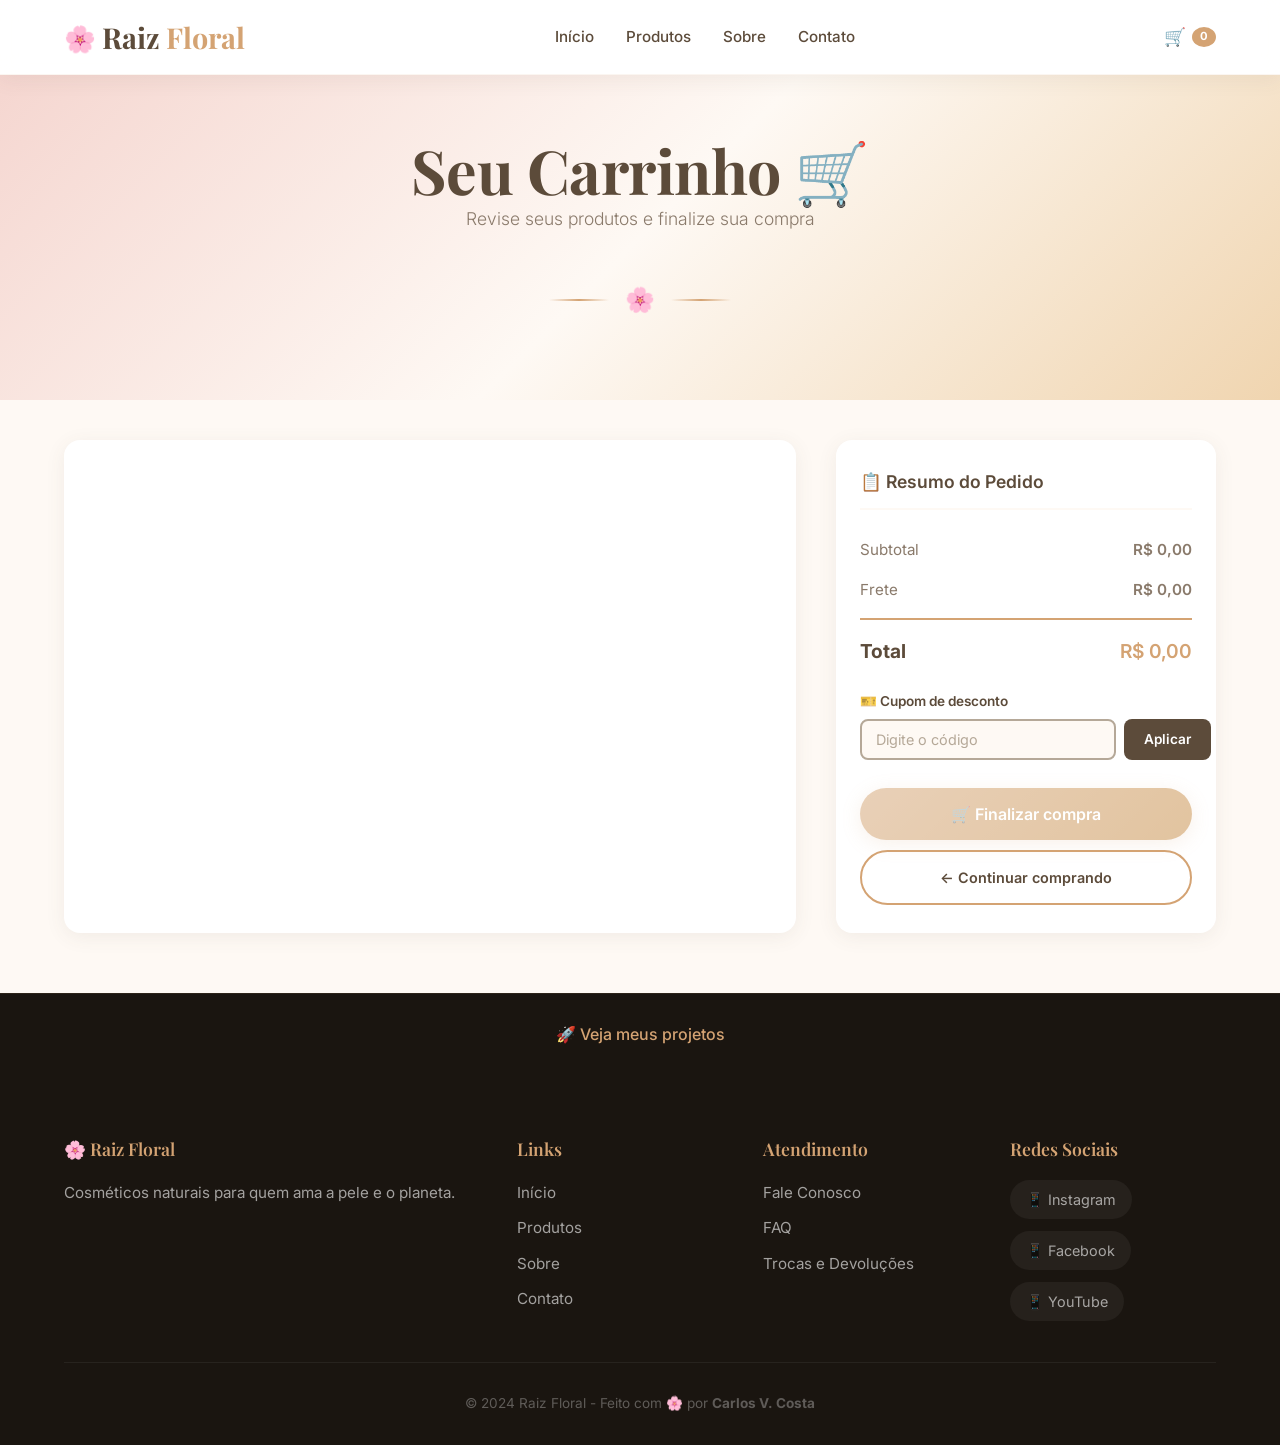
==== commit a8e31f67: "Add discount coupon functionality to cart" ====
--- a/carrinho.html
+++ b/carrinho.html
@@ -80,4 +80,430 @@
 
                     <div class="linha-resumo">
                         <span>Frete</span>
-                       
+                        <span class="valor" id="frete">R$ 0,00</span>
+                    </div>
+
+                    <div class="linha-resumo" id="linhaDesconto" style="display:none;">
+                        <span>Desconto</span>
+                        <span class="valor" id="descontoValor" style="color: var(--verde-escuro);">- R$ 0,00</span>
+                    </div>
+
+                    <div class="linha-resumo total">
+                        <span>Total</span>
+                        <span class="valor" id="total">R$ 0,00</span>
+                    </div>
+
+                    <!-- Cupom -->
+                    <div class="cupom-container">
+                        <label for="cupomInput">🎫 Cupom de desconto</label>
+                        <div class="input-grupo">
+                            <input type="text" id="cupomInput" placeholder="Digite o código" maxlength="20">
+                            <button class="btn-aplicar" id="btnAplicarCupom">Aplicar</button>
+                        </div>
+                        <div class="mensagem-cupom" id="mensagemCupom"></div>
+                    </div>
+
+                    <button class="botao-primario" id="btnFinalizar" disabled>
+                        🛒 Finalizar compra
+                    </button>
+
+                    <a href="produtos.html" class="botao-secundario">
+                        ← Continuar comprando
+                    </a>
+                </div>
+
+            </div>
+        </div>
+    </section>
+
+    <!-- ============================================================
+    🚀 VEJA MEUS PROJETOS
+    ============================================================ -->
+    <div class="voltar-portfolio">
+        <div class="container">
+            <a href="https://carlos-v-costa.github.io/portfolio/" class="botao-voltar">
+                🚀 Veja meus projetos
+            </a>
+        </div>
+    </div>
+
+    <!-- ============================================================
+    RODAPÉ
+    ============================================================ -->
+    <footer class="rodape">
+        <div class="container">
+            <div class="grade-rodape">
+                <div class="coluna-rodape">
+                    <h4>🌸 Raiz Floral</h4>
+                    <p>Cosméticos naturais para quem ama a pele e o planeta.</p>
+                </div>
+                <div class="coluna-rodape">
+                    <h4>Links</h4>
+                    <ul>
+                        <li><a href="index.html">Início</a></li>
+                        <li><a href="produtos.html">Produtos</a></li>
+                        <li><a href="sobre.html">Sobre</a></li>
+                        <li><a href="contato.html">Contato</a></li>
+                    </ul>
+                </div>
+                <div class="coluna-rodape">
+                    <h4>Atendimento</h4>
+                    <ul>
+                        <li><a href="#">Fale Conosco</a></li>
+                        <li><a href="#">FAQ</a></li>
+                        <li><a href="#">Trocas e Devoluções</a></li>
+                    </ul>
+                </div>
+                <div class="coluna-rodape">
+                    <h4>Redes Sociais</h4>
+                    <div class="redes-sociais">
+                        <a href="#">📱 Instagram</a>
+                        <a href="#">📱 Facebook</a>
+                        <a href="#">📱 YouTube</a>
+                    </div>
+                </div>
+            </div>
+            <div class="rodape-inferior">
+                <p>© 2024 Raiz Floral - Feito com <span class="coracao">🌸</span> por <strong>Carlos V. Costa</strong></p>
+            </div>
+        </div>
+    </footer>
+
+    <!-- ============================================================
+    TOAST
+    ============================================================ -->
+    <div class="toast" id="toast">
+        <span class="icone">✅</span>
+        <div class="conteudo">
+            <h4>Item removido!</h4>
+            <p>O produto foi removido do seu carrinho.</p>
+        </div>
+    </div>
+
+    <!-- ============================================================
+    SCRIPTS
+    ============================================================ -->
+    <script>
+        // ============================================================
+        // CARRINHO - DADOS ESPECÍFICOS DA PÁGINA
+        // ============================================================
+        let cupomAplicado = false;
+        let valorDesconto = 0;
+
+        // Cupons válidos
+        const cuponsValidos = {
+            'RAIZ10': { desconto: 10, tipo: 'porcentagem' },
+            'FLORAL20': { desconto: 20, tipo: 'porcentagem' },
+            'MEL15': { desconto: 15, tipo: 'porcentagem' },
+            'NATURAL5': { desconto: 5, tipo: 'porcentagem' }
+        };
+
+        // ============================================================
+        // RENDERIZAR CARRINHO
+        // ============================================================
+        function renderizarCarrinho() {
+            const container = document.getElementById('listaItens');
+            const btnFinalizar = document.getElementById('btnFinalizar');
+
+            if (!container) return;
+
+            // Usar o carrinho global do script.js
+            if (typeof carrinho === 'undefined') {
+                console.error('Carrinho não carregado');
+                return;
+            }
+
+            if (carrinho.length === 0) {
+                container.innerHTML = `
+                    <div class="carrinho-vazio">
+                        <span class="icone">🛒</span>
+                        <h3>Seu carrinho está vazio</h3>
+                        <p>Que tal explorar nossos produtos e encontrar algo especial para você?</p>
+                        <a href="produtos.html" class="botao-primario">Explorar produtos</a>
+                    </div>
+                `;
+                if (btnFinalizar) btnFinalizar.disabled = true;
+                atualizarResumo();
+                return;
+            }
+
+            if (btnFinalizar) btnFinalizar.disabled = false;
+
+            let html = `
+                <div class="cabecalho-lista">
+                    <span>Produto</span>
+                    <span style="text-align:center;">Quantidade</span>
+                    <span style="text-align:right;">Subtotal</span>
+                    <span style="text-align:center;">Remover</span>
+                </div>
+            `;
+
+            carrinho.forEach((item, index) => {
+                const subtotal = item.preco * item.quantidade;
+                html += `
+                    <div class="item-carrinho" data-index="${index}">
+                        <div class="produto-info">
+                            <div class="imagem">
+                                <img src="${item.imagem}" alt="${item.nome}" loading="lazy">
+                            </div>
+                            <div class="detalhes">
+                                <h4>${item.nome}</h4>
+                                <span class="preco-unitario">R$ ${item.preco.toFixed(2)} cada</span>
+                            </div>
+                        </div>
+                        <div class="quantidade">
+                            <button class="btn-diminuir" data-index="${index}">−</button>
+                            <span>${item.quantidade}</span>
+                            <button class="btn-aumentar" data-index="${index}">+</button>
+                        </div>
+                        <div class="subtotal">R$ ${subtotal.toFixed(2)}</div>
+                        <button class="botao-remover" data-index="${index}" title="Remover item">✕</button>
+                    </div>
+                `;
+            });
+
+            container.innerHTML = html;
+
+            // Eventos dos botões
+            container.querySelectorAll('.btn-diminuir').forEach(btn => {
+                btn.addEventListener('click', function() {
+                    const index = parseInt(this.dataset.index);
+                    diminuirQuantidade(index);
+                });
+            });
+
+            container.querySelectorAll('.btn-aumentar').forEach(btn => {
+                btn.addEventListener('click', function() {
+                    const index = parseInt(this.dataset.index);
+                    aumentarQuantidade(index);
+                });
+            });
+
+            container.querySelectorAll('.botao-remover').forEach(btn => {
+                btn.addEventListener('click', function() {
+                    const index = parseInt(this.dataset.index);
+                    removerItem(index);
+                });
+            });
+
+            atualizarResumo();
+        }
+
+        // ============================================================
+        // FUNÇÕES DE MANIPULAÇÃO DO CARRINHO
+        // ============================================================
+        function diminuirQuantidade(index) {
+            if (carrinho[index].quantidade > 1) {
+                carrinho[index].quantidade--;
+            } else {
+                carrinho.splice(index, 1);
+                mostrarToast('🗑️', 'Item removido!', 'O produto foi removido do seu carrinho.');
+            }
+            salvarCarrinho();
+            renderizarCarrinho();
+            resetarCupom();
+        }
+
+        function aumentarQuantidade(index) {
+            carrinho[index].quantidade++;
+            salvarCarrinho();
+            renderizarCarrinho();
+            resetarCupom();
+        }
+
+        function removerItem(index) {
+            const nome = carrinho[index].nome;
+            carrinho.splice(index, 1);
+            salvarCarrinho();
+            renderizarCarrinho();
+            resetarCupom();
+            mostrarToast('🗑️', 'Item removido!', `${nome} foi removido do seu carrinho.`);
+        }
+
+        // ============================================================
+        // ATUALIZAR RESUMO
+        // ============================================================
+        function atualizarResumo() {
+            const subtotal = carrinho.reduce((sum, item) => sum + item.preco * item.quantidade, 0);
+            const frete = subtotal > 0 ? (subtotal >= 150 ? 0 : 15.90) : 0;
+            let total = subtotal + frete;
+            let desconto = 0;
+
+            if (cupomAplicado && valorDesconto > 0) {
+                if (typeof valorDesconto === 'number' && valorDesconto < 1) {
+                    desconto = subtotal * valorDesconto;
+                } else {
+                    desconto = Math.min(valorDesconto, subtotal);
+                }
+                total = total - desconto;
+            }
+
+            document.getElementById('subtotal').textContent = `R$ ${subtotal.toFixed(2)}`;
+            document.getElementById('frete').textContent = frete === 0 ? 'Grátis' : `R$ ${frete.toFixed(2)}`;
+            document.getElementById('total').textContent = `R$ ${total.toFixed(2)}`;
+
+            const linhaDesconto = document.getElementById('linhaDesconto');
+            const descontoValor = document.getElementById('descontoValor');
+
+            if (cupomAplicado && desconto > 0) {
+                linhaDesconto.style.display = 'flex';
+                descontoValor.textContent = `- R$ ${desconto.toFixed(2)}`;
+            } else {
+                linhaDesconto.style.display = 'none';
+            }
+        }
+
+        // ============================================================
+        // CUPOM
+        // ============================================================
+        function resetarCupom() {
+            cupomAplicado = false;
+            valorDesconto = 0;
+            const input = document.getElementById('cupomInput');
+            if (input) {
+                input.value = '';
+                input.disabled = false;
+            }
+            const btn = document.getElementById('btnAplicarCupom');
+            if (btn) btn.disabled = false;
+            const mensagem = document.getElementById('mensagemCupom');
+            if (mensagem) {
+                mensagem.className = 'mensagem-cupom';
+                mensagem.textContent = '';
+            }
+            atualizarResumo();
+        }
+
+        function aplicarCupom() {
+            const input = document.getElementById('cupomInput');
+            const codigo = input.value.trim().toUpperCase();
+            const mensagem = document.getElementById('mensagemCupom');
+
+            if (!codigo) {
+                mensagem.className = 'mensagem-cupom erro';
+                mensagem.textContent = '❌ Digite um código de cupom.';
+                return;
+            }
+
+            if (cupomAplicado) {
+                mensagem.className = 'mensagem-cupom erro';
+                mensagem.textContent = '❌ Já existe um cupom aplicado.';
+                return;
+            }
+
+            if (cuponsValidos[codigo]) {
+                const cupom = cuponsValidos[codigo];
+                cupomAplicado = true;
+                valorDesconto = cupom.desconto / 100;
+
+                mensagem.className = 'mensagem-cupom sucesso';
+                mensagem.textContent = `✅ Cupom "${codigo}" aplicado! ${cupom.desconto}% de desconto.`;
+                atualizarResumo();
+
+                input.disabled = true;
+                document.getElementById('btnAplicarCupom').disabled = true;
+            } else {
+                mensagem.className = 'mensagem-cupom erro';
+                mensagem.textContent = '❌ Código inválido. Tente novamente.';
+                setTimeout(() => {
+                    mensagem.className = 'mensagem-cupom';
+                    mensagem.textContent = '';
+                }, 3000);
+            }
+        }
+
+        // ============================================================
+        // FINALIZAR COMPRA
+        // ============================================================
+        function finalizarCompra() {
+            if (carrinho.length === 0) return;
+
+            const total = document.getElementById('total').textContent;
+
+            if (confirm(`🌸 Finalizar compra?\n\nTotal: ${total}\n\nDeseja confirmar seu pedido?`)) {
+                carrinho = [];
+                salvarCarrinho();
+                renderizarCarrinho();
+                resetarCupom();
+
+                mostrarToast(
+                    '🎉',
+                    'Pedido finalizado!',
+                    `Seu pedido no valor de ${total} foi confirmado. Em breve você receberá um e-mail.`
+                );
+
+                const input = document.getElementById('cupomInput');
+                if (input) input.disabled = false;
+                const btn = document.getElementById('btnAplicarCupom');
+                if (btn) btn.disabled = false;
+            }
+        }
+
+        // ============================================================
+        // TOAST
+        // ============================================================
+        function mostrarToast(icone, titulo, mensagem) {
+            const toast = document.getElementById('toast');
+            if (!toast) return;
+            
+            toast.querySelector('.icone').textContent = icone;
+            toast.querySelector('.conteudo h4').textContent = titulo;
+            toast.querySelector('.conteudo p').textContent = mensagem;
+
+            toast.classList.add('mostrar');
+            setTimeout(() => {
+                toast.classList.remove('mostrar');
+            }, 4000);
+        }
+
+        // ============================================================
+        // INICIALIZAR PÁGINA DO CARRINHO
+        // ============================================================
+        document.addEventListener('DOMContentLoaded', function() {
+            // Garantir que o carrinho está carregado
+            if (typeof carregarCarrinho === 'function') {
+                carregarCarrinho();
+            }
+            
+            renderizarCarrinho();
+
+            // Evento do botão aplicar cupom
+            const btnCupom = document.getElementById('btnAplicarCupom');
+            if (btnCupom) {
+                btnCupom.addEventListener('click', aplicarCupom);
+            }
+
+            // Enter no campo de cupom
+            const inputCupom = document.getElementById('cupomInput');
+            if (inputCupom) {
+                inputCupom.addEventListener('keypress', function(e) {
+                    if (e.key === 'Enter') {
+                        e.preventDefault();
+                        aplicarCupom();
+                    }
+                });
+            }
+
+            // Evento do botão finalizar
+            const btnFinalizar = document.getElementById('btnFinalizar');
+            if (btnFinalizar) {
+                btnFinalizar.addEventListener('click', finalizarCompra);
+            }
+        });
+
+        // Sincronizar em outras abas
+        window.addEventListener('storage', function(e) {
+            if (e.key === 'carrinhoRaizFloral') {
+                if (typeof carregarCarrinho === 'function') {
+                    carregarCarrinho();
+                }
+                renderizarCarrinho();
+            }
+        });
+    </script>
+
+    <!-- Carregar scripts globais -->
+    <script src="script.js"></script>
+
+</body>
+</html>
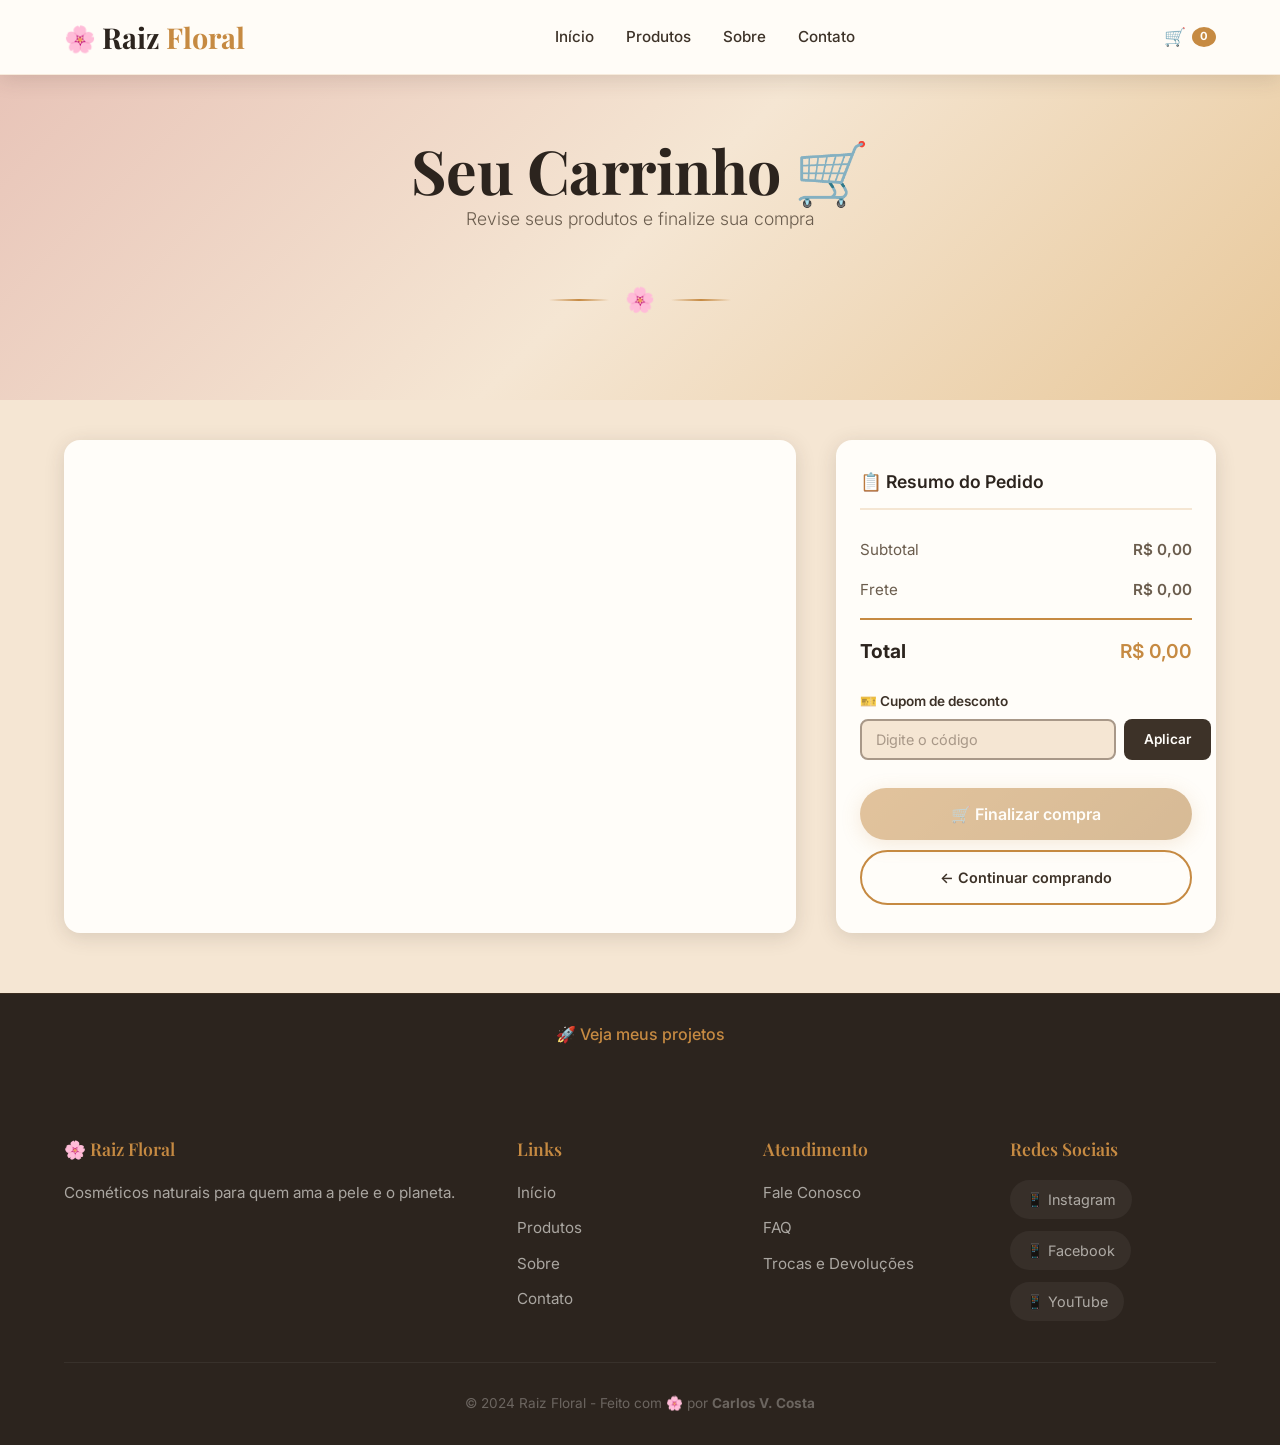
==== commit d766923a: "Enhance SEO and Open Graph metadata in carrinho.html Added SEO metadata and Open Graph tags to enhan" ====
--- a/carrinho.html
+++ b/carrinho.html
@@ -3,13 +3,45 @@
 <head>
     <meta charset="UTF-8">
     <meta name="viewport" content="width=device-width, initial-scale=1.0">
+    
+    <!-- ===== TÍTULO ===== -->
     <title>Carrinho | Raiz Floral 🌸</title>
     
-    <!-- Google Fonts -->
+    <!-- ===== SEO BÁSICO ===== -->
+    <meta name="description" content="Revise seus produtos, aplique cupons de desconto e finalize sua compra na Raiz Floral. Cosméticos naturais com frete grátis acima de R$150.">
+    <meta name="keywords" content="carrinho, compra, finalizar pedido, cosméticos naturais, desconto, frete grátis">
+    <meta name="author" content="Raiz Floral">
+    <meta name="robots" content="noindex, follow">
+    
+    <!-- ===== OPEN GRAPH ===== -->
+    <meta property="og:title" content="Carrinho | Raiz Floral 🌸">
+    <meta property="og:description" content="Revise seus produtos, aplique cupons de desconto e finalize sua compra na Raiz Floral.">
+    <meta property="og:type" content="website">
+    <meta property="og:url" content="https://carlos-v-costa.github.io/raiz-floral/carrinho.html">
+    <meta property="og:image" content="https://carlos-v-costa.github.io/raiz-floral/img/og-image.jpg">
+    <meta property="og:image:width" content="1200">
+    <meta property="og:image:height" content="630">
+    <meta property="og:site_name" content="Raiz Floral">
+    <meta property="og:locale" content="pt_BR">
+    
+    <!-- ===== TWITTER CARDS ===== -->
+    <meta name="twitter:card" content="summary_large_image">
+    <meta name="twitter:title" content="Carrinho | Raiz Floral 🌸">
+    <meta name="twitter:description" content="Revise seus produtos, aplique cupons de desconto e finalize sua compra na Raiz Floral.">
+    <meta name="twitter:image" content="https://carlos-v-costa.github.io/raiz-floral/img/og-image.jpg">
+    
+    <!-- ===== FAVICON ===== -->
+    <link rel="icon" type="image/svg+xml" href="data:image/svg+xml,<svg xmlns='http://www.w3.org/2000/svg' viewBox='0 0 100 100'><text y='.9em' font-size='90'>🌸</text></svg>">
+    <link rel="apple-touch-icon" href="data:image/svg+xml,<svg xmlns='http://www.w3.org/2000/svg' viewBox='0 0 100 100'><text y='.9em' font-size='90'>🌸</text></svg>">
+    
+    <!-- ===== Google Fonts ===== -->
     <link href="https://fonts.googleapis.com/css2?family=Playfair+Display:wght@400;600;700&family=Inter:wght@300;400;500;600;700&display=swap" rel="stylesheet">
     
-    <!-- CSS Principal -->
+    <!-- ===== CSS Principal ===== -->
     <link rel="stylesheet" href="style.css">
+    
+    <!-- ===== CANONICAL ===== -->
+    <link rel="canonical" href="https://carlos-v-costa.github.io/raiz-floral/carrinho.html">
 </head>
 <body>
 
@@ -117,11 +149,11 @@
     </section>
 
     <!-- ============================================================
-    🚀 VEJA MEUS PROJETOS
+    🚀 VEJA MEUS PROJETOS - LINK CORRIGIDO!
     ============================================================ -->
     <div class="voltar-portfolio">
         <div class="container">
-            <a href="https://carlos-v-costa.github.io/portfolio/" class="botao-voltar">
+            <a href="https://carlos-v-costa.github.io/meuportifolio/" class="botao-voltar">
                 🚀 Veja meus projetos
             </a>
         </div>
@@ -206,12 +238,6 @@
             const btnFinalizar = document.getElementById('btnFinalizar');
 
             if (!container) return;
-
-            // Usar o carrinho global do script.js
-            if (typeof carrinho === 'undefined') {
-                console.error('Carrinho não carregado');
-                return;
-            }
 
             if (carrinho.length === 0) {
                 container.innerHTML = `
@@ -360,12 +386,7 @@
             cupomAplicado = false;
             valorDesconto = 0;
             const input = document.getElementById('cupomInput');
-            if (input) {
-                input.value = '';
-                input.disabled = false;
-            }
-            const btn = document.getElementById('btnAplicarCupom');
-            if (btn) btn.disabled = false;
+            if (input) input.value = '';
             const mensagem = document.getElementById('mensagemCupom');
             if (mensagem) {
                 mensagem.className = 'mensagem-cupom';
@@ -460,20 +481,14 @@
         // INICIALIZAR PÁGINA DO CARRINHO
         // ============================================================
         document.addEventListener('DOMContentLoaded', function() {
-            // Garantir que o carrinho está carregado
-            if (typeof carregarCarrinho === 'function') {
-                carregarCarrinho();
-            }
-            
+            carregarCarrinho();
             renderizarCarrinho();
 
-            // Evento do botão aplicar cupom
             const btnCupom = document.getElementById('btnAplicarCupom');
             if (btnCupom) {
                 btnCupom.addEventListener('click', aplicarCupom);
             }
 
-            // Enter no campo de cupom
             const inputCupom = document.getElementById('cupomInput');
             if (inputCupom) {
                 inputCupom.addEventListener('keypress', function(e) {
@@ -484,19 +499,15 @@
                 });
             }
 
-            // Evento do botão finalizar
             const btnFinalizar = document.getElementById('btnFinalizar');
             if (btnFinalizar) {
                 btnFinalizar.addEventListener('click', finalizarCompra);
             }
         });
 
-        // Sincronizar em outras abas
         window.addEventListener('storage', function(e) {
             if (e.key === 'carrinhoRaizFloral') {
-                if (typeof carregarCarrinho === 'function') {
-                    carregarCarrinho();
-                }
+                carregarCarrinho();
                 renderizarCarrinho();
             }
         });
--- a/style.css
+++ b/style.css
@@ -13,8 +13,8 @@
 
 body {
     font-family: 'Inter', sans-serif;
-    background: #FEF9F4;
-    color: #5C4B3A;
+    background: #F5E6D3;
+    color: #3D3228;
     line-height: 1.6;
     -webkit-font-smoothing: antialiased;
     -moz-osx-font-smoothing: grayscale;
@@ -39,27 +39,27 @@
    VARIÁVEIS
    ============================================================ */
 :root {
-    --dourado: #D4A373;
-    --dourado-claro: #F0D5B0;
-    --dourado-escuro: #C68A42;
-    --rosa: #F5D6D0;
-    --rosa-claro: #FEF9F4;
-    --rosa-escuro: #E8C4B8;
-    --verde: #A8C4A0;
-    --verde-claro: #D4E8D0;
-    --verde-escuro: #8AAF82;
-    --marrom: #5C4B3A;
-    --marrom-claro: #7A6652;
-    --cinza: #8A7A6B;
-    --cinza-claro: #B5A898;
-    --branco: #FFFFFF;
-    --preto: #1A1510;
-    --vermelho: #E74C3C;
-
-    --sombra-suave: 0 4px 20px rgba(92, 75, 58, 0.08);
-    --sombra-media: 0 8px 30px rgba(92, 75, 58, 0.12);
-    --sombra-forte: 0 12px 40px rgba(92, 75, 58, 0.18);
-    --sombra-dourada: 0 4px 20px rgba(212, 163, 115, 0.3);
+    --dourado: #C68A42;
+    --dourado-claro: #E8C89A;
+    --dourado-escuro: #B07A35;
+    --rosa: #E8C4B8;
+    --rosa-claro: #F5E6D3;
+    --rosa-escuro: #D4A89A;
+    --verde: #8AAF82;
+    --verde-claro: #C8DCC2;
+    --verde-escuro: #6F9A67;
+    --marrom: #3D3228;
+    --marrom-claro: #6B5D4E;
+    --cinza: #6B5D4E;
+    --cinza-claro: #A89888;
+    --branco: #FFFDF9;
+    --preto: #2C241E;
+    --vermelho: #D45A4A;
+
+    --sombra-suave: 0 4px 20px rgba(61, 50, 40, 0.15);
+    --sombra-media: 0 8px 30px rgba(61, 50, 40, 0.2);
+    --sombra-forte: 0 12px 40px rgba(61, 50, 40, 0.3);
+    --sombra-dourada: 0 4px 20px rgba(198, 138, 66, 0.35);
 
     --borda-pequena: 8px;
     --borda-media: 16px;
@@ -69,10 +69,10 @@
     --transicao: all 0.3s cubic-bezier(0.4, 0, 0.2, 1);
     --transicao-lenta: all 0.6s cubic-bezier(0.4, 0, 0.2, 1);
 
-    --gradiente-dourado: linear-gradient(135deg, #D4A373, #C68A42);
-    --gradiente-rosa: linear-gradient(135deg, #F5D6D0, #FEF9F4);
-    --gradiente-verde: linear-gradient(135deg, #A8C4A0, #D4E8D0);
-    --gradiente-hero: linear-gradient(135deg, #F5D6D0 0%, #FEF9F4 50%, #F0D5B0 100%);
+    --gradiente-dourado: linear-gradient(135deg, #C68A42, #B07A35);
+    --gradiente-rosa: linear-gradient(135deg, #E8C4B8, #F5E6D3);
+    --gradiente-verde: linear-gradient(135deg, #8AAF82, #C8DCC2);
+    --gradiente-hero: linear-gradient(135deg, #E8C4B8 0%, #F5E6D3 50%, #E8C89A 100%);
 }
 
 /* ============================================================
@@ -89,7 +89,7 @@
    ============================================================ */
 h1, h2, h3, h4 {
     font-family: 'Playfair Display', serif;
-    color: var(--marrom);
+    color: #2C241E;
 }
 
 h1 {
@@ -121,7 +121,7 @@
     font-family: 'Inter', sans-serif;
     font-size: 1.1rem;
     font-weight: 300;
-    color: var(--cinza);
+    color: #6B5D4E;
     text-align: center;
     margin-bottom: 48px;
 }
@@ -130,17 +130,17 @@
     font-family: 'Inter', sans-serif;
     font-size: 1rem;
     font-weight: 400;
-    color: var(--marrom);
+    color: #3D3228;
     line-height: 1.8;
 }
 
 .texto-claro {
-    color: var(--cinza);
+    color: #6B5D4E;
     font-weight: 300;
 }
 
 .destaque-dourado {
-    color: var(--dourado);
+    color: #C68A42;
     font-weight: 600;
 }
 
@@ -187,7 +187,7 @@
 
 .botao-primario:hover {
     transform: translateY(-3px);
-    box-shadow: 0 8px 30px rgba(212, 163, 115, 0.4);
+    box-shadow: 0 8px 30px rgba(198, 138, 66, 0.45);
 }
 
 .botao-primario:active {
@@ -210,10 +210,10 @@
     align-items: center;
     gap: 10px;
     background: transparent;
-    color: var(--marrom);
+    color: #3D3228;
     padding: 14px 32px;
     border-radius: var(--borda-arredondada);
-    border: 2px solid var(--dourado);
+    border: 2px solid #C68A42;
     font-weight: 600;
     font-size: 1rem;
     cursor: pointer;
@@ -223,7 +223,7 @@
 }
 
 .botao-secundario:hover {
-    background: var(--dourado);
+    background: #C68A42;
     color: var(--branco);
     transform: translateY(-3px);
     box-shadow: var(--sombra-dourada);
@@ -233,7 +233,7 @@
     display: inline-flex;
     align-items: center;
     gap: 8px;
-    color: var(--dourado);
+    color: #C68A42;
     font-weight: 600;
     text-decoration: none;
     transition: var(--transicao);
@@ -242,9 +242,9 @@
 }
 
 .botao-voltar:hover {
-    color: var(--dourado-escuro);
+    color: #B07A35;
     transform: translateX(-5px);
-    background: rgba(212, 163, 115, 0.1);
+    background: rgba(198, 138, 66, 0.1);
 }
 
 /* ============================================================
@@ -263,12 +263,12 @@
     content: '';
     width: 60px;
     height: 2px;
-    background: linear-gradient(90deg, transparent, var(--dourado), transparent);
+    background: linear-gradient(90deg, transparent, #C68A42, transparent);
 }
 
 .linha-decorativa .flor {
     font-size: 1.5rem;
-    color: var(--dourado);
+    color: #C68A42;
 }
 
 /* ============================================================
@@ -313,10 +313,76 @@
 }
 
 /* ============================================================
+   SCROLL REVEAL - ANIMAÇÕES
+   ============================================================ */
+
+/* Elementos começam invisíveis */
+.reveal {
+    opacity: 0;
+    transform: translateY(40px);
+    transition: opacity 0.8s cubic-bezier(0.4, 0, 0.2, 1),
+                transform 0.8s cubic-bezier(0.4, 0, 0.2, 1);
+}
+
+/* Quando ficam visíveis */
+.reveal.visivel {
+    opacity: 1;
+    transform: translateY(0);
+}
+
+/* Delay progressivo para cards em grade */
+.reveal:nth-child(1) { transition-delay: 0.05s; }
+.reveal:nth-child(2) { transition-delay: 0.10s; }
+.reveal:nth-child(3) { transition-delay: 0.15s; }
+.reveal:nth-child(4) { transition-delay: 0.20s; }
+.reveal:nth-child(5) { transition-delay: 0.25s; }
+.reveal:nth-child(6) { transition-delay: 0.30s; }
+.reveal:nth-child(7) { transition-delay: 0.35s; }
+.reveal:nth-child(8) { transition-delay: 0.40s; }
+
+/* Efeito de escala para cards de produto */
+.reveal-escala {
+    opacity: 0;
+    transform: scale(0.92);
+    transition: opacity 0.6s cubic-bezier(0.4, 0, 0.2, 1),
+                transform 0.6s cubic-bezier(0.4, 0, 0.2, 1);
+}
+
+.reveal-escala.visivel {
+    opacity: 1;
+    transform: scale(1);
+}
+
+/* Efeito de deslize lateral */
+.reveal-esquerda {
+    opacity: 0;
+    transform: translateX(-50px);
+    transition: opacity 0.7s cubic-bezier(0.4, 0, 0.2, 1),
+                transform 0.7s cubic-bezier(0.4, 0, 0.2, 1);
+}
+
+.reveal-esquerda.visivel {
+    opacity: 1;
+    transform: translateX(0);
+}
+
+.reveal-direita {
+    opacity: 0;
+    transform: translateX(50px);
+    transition: opacity 0.7s cubic-bezier(0.4, 0, 0.2, 1),
+                transform 0.7s cubic-bezier(0.4, 0, 0.2, 1);
+}
+
+.reveal-direita.visivel {
+    opacity: 1;
+    transform: translateX(0);
+}
+
+/* ============================================================
    CABEÇALHO
    ============================================================ */
 .cabecalho {
-    background: rgba(255, 255, 255, 0.92);
+    background: rgba(255, 253, 249, 0.95);
     backdrop-filter: blur(12px);
     -webkit-backdrop-filter: blur(12px);
     box-shadow: var(--sombra-suave);
@@ -324,7 +390,7 @@
     position: sticky;
     top: 0;
     z-index: 1000;
-    border-bottom: 1px solid rgba(212, 163, 115, 0.1);
+    border-bottom: 1px solid rgba(198, 138, 66, 0.15);
 }
 
 .cabecalho .container {
@@ -347,11 +413,11 @@
 }
 
 .logo .texto {
-    color: var(--dourado);
+    color: #C68A42;
 }
 
 .logo .texto-escuro {
-    color: var(--marrom);
+    color: #2C241E;
 }
 
 /* Menu */
@@ -366,7 +432,7 @@
 }
 
 .menu ul li a {
-    color: var(--marrom);
+    color: #3D3228;
     font-weight: 500;
     font-size: 0.95rem;
     transition: var(--transicao);
@@ -381,13 +447,13 @@
     left: 0;
     width: 0;
     height: 2px;
-    background: var(--dourado);
+    background: #C68A42;
     transition: var(--transicao);
     border-radius: 2px;
 }
 
 .menu ul li a:hover {
-    color: var(--dourado);
+    color: #C68A42;
 }
 
 .menu ul li a:hover::after {
@@ -395,7 +461,7 @@
 }
 
 .menu ul li a.ativo {
-    color: var(--dourado);
+    color: #C68A42;
 }
 
 .menu ul li a.ativo::after {
@@ -414,17 +480,17 @@
     align-items: center;
     gap: 6px;
     font-weight: 600;
-    color: var(--marrom);
+    color: #3D3228;
     transition: var(--transicao);
     font-size: 1.1rem;
 }
 
 .link-carrinho:hover {
-    color: var(--dourado);
+    color: #C68A42;
 }
 
 .contador-carrinho {
-    background: var(--dourado);
+    background: #C68A42;
     color: var(--branco);
     font-size: 0.7rem;
     font-weight: 700;
@@ -436,7 +502,7 @@
 }
 
 .link-carrinho:hover .contador-carrinho {
-    background: var(--dourado-escuro);
+    background: #B07A35;
     transform: scale(1.1);
 }
 
@@ -447,13 +513,13 @@
     border: none;
     font-size: 1.8rem;
     cursor: pointer;
-    color: var(--marrom);
+    color: #3D3228;
     padding: 4px;
     transition: var(--transicao);
 }
 
 .menu-toggle:hover {
-    color: var(--dourado);
+    color: #C68A42;
 }
 
 /* ============================================================
@@ -501,8 +567,8 @@
 
 .hero-tag {
     display: inline-block;
-    background: var(--verde-claro);
-    color: var(--verde-escuro);
+    background: #C8DCC2;
+    color: #6F9A67;
     padding: 6px 20px;
     border-radius: var(--borda-arredondada);
     font-size: 0.8rem;
@@ -517,12 +583,12 @@
 }
 
 .hero-conteudo h1 .destaque {
-    color: var(--dourado);
+    color: #C68A42;
 }
 
 .hero-conteudo p {
     font-size: 1.15rem;
-    color: var(--cinza);
+    color: #6B5D4E;
     margin-bottom: 32px;
     max-width: 90%;
     line-height: 1.8;
@@ -585,7 +651,7 @@
 }
 
 .banner-pagina p {
-    color: var(--cinza);
+    color: #6B5D4E;
     font-size: 1.1rem;
     position: relative;
     z-index: 1;
@@ -597,7 +663,7 @@
 .selos-qualidade {
     padding: 40px 0;
     background: var(--branco);
-    border-bottom: 1px solid rgba(212, 163, 115, 0.08);
+    border-bottom: 1px solid rgba(198, 138, 66, 0.12);
 }
 
 .grade-selos {
@@ -617,7 +683,7 @@
 }
 
 .item-selo:hover {
-    background: var(--rosa-claro);
+    background: #F5E6D3;
     transform: translateY(-4px);
 }
 
@@ -629,13 +695,13 @@
     display: flex;
     align-items: center;
     justify-content: center;
-    background: var(--rosa-claro);
+    background: #F5E6D3;
     border-radius: 50%;
     transition: var(--transicao);
 }
 
 .item-selo:hover .icone {
-    background: var(--dourado-claro);
+    background: #E8C89A;
     transform: rotate(-5deg) scale(1.1);
 }
 
@@ -644,11 +710,12 @@
     font-size: 0.95rem;
     font-weight: 600;
     margin-bottom: 2px;
+    color: #2C241E;
 }
 
 .item-selo .info p {
     font-size: 0.85rem;
-    color: var(--cinza);
+    color: #6B5D4E;
 }
 
 /* ============================================================
@@ -656,7 +723,7 @@
    ============================================================ */
 .categorias {
     padding: 80px 0 60px;
-    background: var(--rosa-claro);
+    background: #F5E6D3;
 }
 
 .grade-categorias {
@@ -714,11 +781,12 @@
     font-size: 1rem;
     font-weight: 600;
     margin-bottom: 4px;
+    color: #2C241E;
 }
 
 .card-categoria p {
     font-size: 0.85rem;
-    color: var(--cinza);
+    color: #6B5D4E;
 }
 
 /* ============================================================
@@ -756,10 +824,11 @@
     height: 240px;
     overflow: hidden;
     position: relative;
-    background: var(--rosa-claro);
-}
-
-.card-produto .imagem img {
+    background: #F5E6D3;
+}
+
+.card-produto .imagem img,
+.card-produto .imagem svg {
     width: 100%;
     height: 100%;
     object-fit: cover;
@@ -774,7 +843,7 @@
     position: absolute;
     top: 12px;
     right: 12px;
-    background: var(--dourado);
+    background: #C68A42;
     color: var(--branco);
     padding: 4px 14px;
     border-radius: var(--borda-arredondada);
@@ -789,7 +858,7 @@
     position: absolute;
     top: 12px;
     left: 12px;
-    background: var(--verde);
+    background: #8AAF82;
     color: var(--branco);
     padding: 4px 14px;
     border-radius: var(--borda-arredondada);
@@ -809,15 +878,16 @@
     font-weight: 600;
     margin-bottom: 4px;
     transition: var(--transicao);
+    color: #2C241E;
 }
 
 .card-produto:hover .info h3 {
-    color: var(--dourado);
+    color: #C68A42;
 }
 
 .card-produto .info .descricao {
     font-size: 0.85rem;
-    color: var(--cinza);
+    color: #6B5D4E;
     margin-bottom: 10px;
     display: -webkit-box;
     -webkit-line-clamp: 2;
@@ -839,23 +909,23 @@
     letter-spacing: 0.3px;
     padding: 2px 12px;
     border-radius: var(--borda-arredondada);
-    background: var(--verde-claro);
-    color: var(--verde-escuro);
+    background: #C8DCC2;
+    color: #6F9A67;
 }
 
 .card-produto .selo.vegano {
-    background: var(--verde-claro);
-    color: var(--verde-escuro);
+    background: #C8DCC2;
+    color: #6F9A67;
 }
 
 .card-produto .selo.natural {
-    background: var(--dourado-claro);
-    color: var(--dourado-escuro);
+    background: #E8C89A;
+    color: #B07A35;
 }
 
 .card-produto .selo.cruelty {
-    background: var(--rosa);
-    color: var(--marrom);
+    background: #E8C4B8;
+    color: #3D3228;
 }
 
 .card-produto .preco-area {
@@ -868,19 +938,19 @@
 .card-produto .preco-atual {
     font-size: 1.3rem;
     font-weight: 700;
-    color: var(--dourado);
+    color: #C68A42;
 }
 
 .card-produto .preco-antigo {
     font-size: 0.9rem;
-    color: var(--cinza-claro);
+    color: #A89888;
     text-decoration: line-through;
 }
 
 .card-produto .btn-comprar {
     width: 100%;
     padding: 12px;
-    background: var(--marrom);
+    background: #3D3228;
     color: var(--branco);
     border: none;
     border-radius: var(--borda-pequena);
@@ -892,12 +962,12 @@
 }
 
 .card-produto .btn-comprar:hover {
-    background: var(--dourado);
+    background: #C68A42;
     transform: scale(1.02);
 }
 
 .card-produto .btn-comprar.adicionado {
-    background: var(--verde);
+    background: #8AAF82;
 }
 
 /* ============================================================
@@ -905,13 +975,12 @@
    ============================================================ */
 .filtros {
     padding: 30px 0 20px;
-    background: var(--branco);
-    border-bottom: 1px solid rgba(212, 163, 115, 0.1);
+    background: rgba(255, 253, 249, 0.95);
+    border-bottom: 1px solid rgba(198, 138, 66, 0.12);
     position: sticky;
     top: 78px;
     z-index: 99;
     backdrop-filter: blur(8px);
-    background: rgba(255, 255, 255, 0.92);
 }
 
 .filtros .container {
@@ -932,15 +1001,15 @@
 .filtros-grupo label {
     font-weight: 600;
     font-size: 0.85rem;
-    color: var(--cinza);
+    color: #6B5D4E;
 }
 
 .filtro-botao {
     padding: 8px 20px;
-    border: 2px solid var(--cinza-claro);
+    border: 2px solid #A89888;
     border-radius: var(--borda-arredondada);
     background: transparent;
-    color: var(--cinza);
+    color: #6B5D4E;
     font-weight: 500;
     font-size: 0.85rem;
     cursor: pointer;
@@ -949,13 +1018,13 @@
 }
 
 .filtro-botao:hover {
-    border-color: var(--dourado);
-    color: var(--dourado);
+    border-color: #C68A42;
+    color: #C68A42;
 }
 
 .filtro-botao.ativo {
-    border-color: var(--dourado);
-    background: var(--dourado);
+    border-color: #C68A42;
+    background: #C68A42;
     color: var(--branco);
 }
 
@@ -967,23 +1036,23 @@
 
 .busca-container input {
     padding: 10px 18px;
-    border: 2px solid var(--cinza-claro);
+    border: 2px solid #A89888;
     border-radius: var(--borda-arredondada);
     font-size: 0.9rem;
     outline: none;
     transition: var(--transicao);
     font-family: 'Inter', sans-serif;
     min-width: 200px;
-    background: var(--rosa-claro);
+    background: #F5E6D3;
 }
 
 .busca-container input:focus {
-    border-color: var(--dourado);
-    box-shadow: 0 0 0 4px rgba(212, 163, 115, 0.1);
+    border-color: #C68A42;
+    box-shadow: 0 0 0 4px rgba(198, 138, 66, 0.15);
 }
 
 .busca-container input::placeholder {
-    color: var(--cinza-claro);
+    color: #A89888;
 }
 
 /* ============================================================
@@ -1002,7 +1071,7 @@
     left: 50%;
     transform: translateX(-50%);
     font-size: 8rem;
-    color: var(--dourado);
+    color: #C68A42;
     opacity: 0.08;
     font-family: 'Playfair Display', serif;
 }
@@ -1031,7 +1100,7 @@
 
 .card-depoimento .aspas {
     font-size: 2.5rem;
-    color: var(--dourado);
+    color: #C68A42;
     font-family: 'Playfair Display', serif;
     line-height: 1;
     margin-bottom: 8px;
@@ -1040,7 +1109,7 @@
 
 .card-depoimento p {
     font-style: italic;
-    color: var(--marrom);
+    color: #3D3228;
     font-size: 1.05rem;
     line-height: 1.7;
     margin-bottom: 16px;
@@ -1056,27 +1125,28 @@
     width: 44px;
     height: 44px;
     border-radius: 50%;
-    background: var(--dourado-claro);
+    background: #E8C89A;
     display: flex;
     align-items: center;
     justify-content: center;
     font-size: 1.2rem;
     font-weight: 600;
-    color: var(--marrom);
+    color: #3D3228;
 }
 
 .card-depoimento .cliente .nome {
     font-weight: 600;
     font-size: 0.95rem;
+    color: #2C241E;
 }
 
 .card-depoimento .cliente .cidade {
     font-size: 0.8rem;
-    color: var(--cinza);
+    color: #6B5D4E;
 }
 
 .card-depoimento .estrelas {
-    color: var(--dourado);
+    color: #C68A42;
     font-size: 0.9rem;
     letter-spacing: 2px;
     margin-bottom: 8px;
@@ -1087,7 +1157,7 @@
    ============================================================ */
 .newsletter {
     padding: 80px 0;
-    background: linear-gradient(135deg, var(--marrom) 0%, #3D3228 100%);
+    background: linear-gradient(135deg, #2C241E 0%, #3D3228 100%);
     text-align: center;
     position: relative;
     overflow: hidden;
@@ -1124,7 +1194,7 @@
 }
 
 .newsletter p {
-    color: rgba(255, 255, 255, 0.7);
+    color: rgba(255, 253, 249, 0.7);
     font-size: 1.1rem;
     margin-bottom: 32px;
 }
@@ -1140,10 +1210,10 @@
 .form-newsletter input {
     flex: 1;
     padding: 16px 24px;
-    border: 2px solid rgba(255, 255, 255, 0.15);
+    border: 2px solid rgba(255, 253, 249, 0.15);
     border-radius: var(--borda-arredondada);
     font-size: 1rem;
-    background: rgba(255, 255, 255, 0.08);
+    background: rgba(255, 253, 249, 0.08);
     color: var(--branco);
     outline: none;
     transition: var(--transicao);
@@ -1151,13 +1221,13 @@
 }
 
 .form-newsletter input::placeholder {
-    color: rgba(255, 255, 255, 0.4);
+    color: rgba(255, 253, 249, 0.4);
 }
 
 .form-newsletter input:focus {
-    border-color: var(--dourado);
-    background: rgba(255, 255, 255, 0.12);
-    box-shadow: 0 0 0 4px rgba(212, 163, 115, 0.15);
+    border-color: #C68A42;
+    background: rgba(255, 253, 249, 0.12);
+    box-shadow: 0 0 0 4px rgba(198, 138, 66, 0.15);
 }
 
 .form-newsletter .botao-primario {
@@ -1195,11 +1265,11 @@
 }
 
 .historia-texto h2 .destaque {
-    color: var(--dourado);
+    color: #C68A42;
 }
 
 .historia-texto p {
-    color: var(--cinza);
+    color: #6B5D4E;
     font-size: 1.05rem;
     line-height: 1.8;
     margin-bottom: 16px;
@@ -1209,10 +1279,10 @@
     font-family: 'Playfair Display', serif;
     font-size: 1.3rem;
     font-style: italic;
-    color: var(--marrom);
+    color: #3D3228;
     padding: 20px 30px;
-    border-left: 4px solid var(--dourado);
-    background: rgba(245, 214, 208, 0.15);
+    border-left: 4px solid #C68A42;
+    background: rgba(232, 196, 184, 0.2);
     border-radius: 0 12px 12px 0;
     margin: 20px 0;
 }
@@ -1222,7 +1292,7 @@
    ============================================================ */
 .missao-valores {
     padding: 60px 0;
-    background: var(--rosa-claro);
+    background: #F5E6D3;
 }
 
 .grade-missao {
@@ -1254,10 +1324,11 @@
 
 .card-missao h3 {
     margin-bottom: 8px;
+    color: #2C241E;
 }
 
 .card-missao p {
-    color: var(--cinza);
+    color: #6B5D4E;
     font-size: 0.95rem;
 }
 
@@ -1283,8 +1354,8 @@
 }
 
 .card-valor:hover {
-    border-color: var(--dourado);
-    background: rgba(212, 163, 115, 0.05);
+    border-color: #C68A42;
+    background: rgba(198, 138, 66, 0.06);
     transform: translateY(-4px);
 }
 
@@ -1299,11 +1370,12 @@
     font-size: 1rem;
     font-weight: 600;
     margin-bottom: 4px;
+    color: #2C241E;
 }
 
 .card-valor p {
     font-size: 0.85rem;
-    color: var(--cinza);
+    color: #6B5D4E;
 }
 
 /* ============================================================
@@ -1343,13 +1415,13 @@
     align-items: center;
     justify-content: center;
     font-size: 3rem;
-    background: var(--rosa-claro);
-    border: 4px solid var(--dourado-claro);
+    background: #F5E6D3;
+    border: 4px solid #E8C89A;
     transition: var(--transicao);
 }
 
 .card-equipe:hover .avatar {
-    border-color: var(--dourado);
+    border-color: #C68A42;
     transform: scale(1.05);
 }
 
@@ -1361,16 +1433,17 @@
     font-family: 'Inter', sans-serif;
     font-size: 1.05rem;
     margin-bottom: 4px;
+    color: #2C241E;
 }
 
 .card-equipe .info .cargo {
-    color: var(--dourado);
+    color: #C68A42;
     font-weight: 600;
     font-size: 0.85rem;
 }
 
 .card-equipe .info .bio {
-    color: var(--cinza);
+    color: #6B5D4E;
     font-size: 0.85rem;
     margin-top: 8px;
 }
@@ -1397,7 +1470,7 @@
     top: 0;
     bottom: 0;
     width: 3px;
-    background: var(--dourado-claro);
+    background: #E8C89A;
     transform: translateX(-50%);
 }
 
@@ -1423,7 +1496,7 @@
     width: 16px;
     height: 16px;
     border-radius: 50%;
-    background: var(--dourado);
+    background: #C68A42;
     transform: translateX(-50%);
     border: 3px solid var(--branco);
     box-shadow: var(--sombra-suave);
@@ -1431,7 +1504,7 @@
 }
 
 .timeline-conteudo {
-    background: var(--rosa-claro);
+    background: #F5E6D3;
     padding: 20px 24px;
     border-radius: var(--borda-media);
     max-width: 45%;
@@ -1448,7 +1521,7 @@
     font-family: 'Playfair Display', serif;
     font-size: 1.4rem;
     font-weight: 700;
-    color: var(--dourado);
+    color: #C68A42;
     display: block;
     margin-bottom: 4px;
 }
@@ -1458,11 +1531,12 @@
     font-size: 1rem;
     font-weight: 600;
     margin-bottom: 4px;
+    color: #2C241E;
 }
 
 .timeline-conteudo p {
     font-size: 0.9rem;
-    color: var(--cinza);
+    color: #6B5D4E;
 }
 
 /* ============================================================
@@ -1488,10 +1562,11 @@
 
 .formulario-contato h3 {
     margin-bottom: 8px;
+    color: #2C241E;
 }
 
 .formulario-contato .descricao {
-    color: var(--cinza);
+    color: #6B5D4E;
     font-size: 0.95rem;
     margin-bottom: 24px;
 }
@@ -1505,11 +1580,11 @@
     font-weight: 600;
     font-size: 0.85rem;
     margin-bottom: 6px;
-    color: var(--marrom);
+    color: #3D3228;
 }
 
 .form-grupo label .obrigatorio {
-    color: var(--vermelho);
+    color: #D45A4A;
     margin-left: 2px;
 }
 
@@ -1518,27 +1593,27 @@
 .form-grupo textarea {
     width: 100%;
     padding: 12px 16px;
-    border: 2px solid var(--cinza-claro);
+    border: 2px solid #A89888;
     border-radius: var(--borda-pequena);
     font-size: 0.95rem;
     font-family: 'Inter', sans-serif;
     transition: var(--transicao);
-    background: var(--rosa-claro);
-    color: var(--marrom);
+    background: #F5E6D3;
+    color: #3D3228;
     outline: none;
 }
 
 .form-grupo input:focus,
 .form-grupo select:focus,
 .form-grupo textarea:focus {
-    border-color: var(--dourado);
-    box-shadow: 0 0 0 4px rgba(212, 163, 115, 0.1);
+    border-color: #C68A42;
+    box-shadow: 0 0 0 4px rgba(198, 138, 66, 0.12);
     background: var(--branco);
 }
 
 .form-grupo input::placeholder,
 .form-grupo textarea::placeholder {
-    color: var(--cinza-claro);
+    color: #A89888;
 }
 
 .form-grupo textarea {
@@ -1548,14 +1623,14 @@
 
 .form-grupo select {
     appearance: none;
-    background-image: url("data:image/svg+xml,%3Csvg xmlns='http://www.w3.org/2000/svg' width='12' height='8' viewBox='0 0 12 8'%3E%3Cpath d='M1 1l5 5 5-5' stroke='%238A7A6B' stroke-width='2' fill='none' stroke-linecap='round'/%3E%3C/svg%3E");
+    background-image: url("data:image/svg+xml,%3Csvg xmlns='http://www.w3.org/2000/svg' width='12' height='8' viewBox='0 0 12 8'%3E%3Cpath d='M1 1l5 5 5-5' stroke='%236B5D4E' stroke-width='2' fill='none' stroke-linecap='round'/%3E%3C/svg%3E");
     background-repeat: no-repeat;
     background-position: right 16px center;
     cursor: pointer;
 }
 
 .form-grupo .mensagem-erro {
-    color: var(--vermelho);
+    color: #D45A4A;
     font-size: 0.8rem;
     margin-top: 4px;
     display: none;
@@ -1564,7 +1639,7 @@
 .form-grupo.erro input,
 .form-grupo.erro textarea,
 .form-grupo.erro select {
-    border-color: var(--vermelho);
+    border-color: #D45A4A;
 }
 
 .form-grupo.erro .mensagem-erro {
@@ -1602,13 +1677,13 @@
     display: flex;
     align-items: center;
     justify-content: center;
-    background: var(--rosa-claro);
+    background: #F5E6D3;
     border-radius: 50%;
     transition: var(--transicao);
 }
 
 .info-contato .card-info:hover .icone {
-    background: var(--dourado-claro);
+    background: #E8C89A;
     transform: scale(1.05);
 }
 
@@ -1617,21 +1692,22 @@
     font-size: 1rem;
     font-weight: 600;
     margin-bottom: 4px;
+    color: #2C241E;
 }
 
 .info-contato .card-info .conteudo p {
-    color: var(--cinza);
+    color: #6B5D4E;
     font-size: 0.95rem;
 }
 
 .info-contato .card-info .conteudo a {
-    color: var(--dourado);
+    color: #C68A42;
     font-weight: 500;
     transition: var(--transicao);
 }
 
 .info-contato .card-info .conteudo a:hover {
-    color: var(--dourado-escuro);
+    color: #B07A35;
 }
 
 /* Redes Sociais no Contato */
@@ -1647,6 +1723,7 @@
     font-size: 1rem;
     font-weight: 600;
     margin-bottom: 16px;
+    color: #2C241E;
 }
 
 .redes-sociais-contato .grade-redes {
@@ -1661,8 +1738,8 @@
     gap: 10px;
     padding: 12px 16px;
     border-radius: var(--borda-pequena);
-    background: var(--rosa-claro);
-    color: var(--marrom);
+    background: #F5E6D3;
+    color: #3D3228;
     font-weight: 500;
     font-size: 0.9rem;
     transition: var(--transicao);
@@ -1670,7 +1747,7 @@
 }
 
 .redes-sociais-contato .btn-rede:hover {
-    border-color: var(--dourado);
+    border-color: #C68A42;
     background: var(--branco);
     transform: translateY(-2px);
     box-shadow: var(--sombra-suave);
@@ -1695,8 +1772,8 @@
     display: flex;
     align-items: center;
     justify-content: center;
-    background: linear-gradient(135deg, var(--rosa-claro), var(--dourado-claro));
-    border: 2px dashed var(--dourado);
+    background: linear-gradient(135deg, #F5E6D3, #E8C89A);
+    border: 2px dashed #C68A42;
 }
 
 .mapa-container .mapa-placeholder {
@@ -1712,10 +1789,11 @@
 
 .mapa-container .mapa-placeholder h3 {
     margin-bottom: 4px;
+    color: #2C241E;
 }
 
 .mapa-container .mapa-placeholder p {
-    color: var(--cinza);
+    color: #6B5D4E;
 }
 
 /* ============================================================
@@ -1741,20 +1819,20 @@
 
 .lista-itens .cabecalho-lista {
     padding: 20px 24px;
-    background: var(--rosa-claro);
-    border-bottom: 1px solid rgba(212, 163, 115, 0.1);
+    background: #F5E6D3;
+    border-bottom: 1px solid rgba(198, 138, 66, 0.12);
     display: grid;
     grid-template-columns: 3fr 1fr 1fr 0.5fr;
     font-weight: 600;
     font-size: 0.85rem;
-    color: var(--cinza);
+    color: #6B5D4E;
     text-transform: uppercase;
     letter-spacing: 0.5px;
 }
 
 .item-carrinho {
     padding: 20px 24px;
-    border-bottom: 1px solid rgba(212, 163, 115, 0.08);
+    border-bottom: 1px solid rgba(198, 138, 66, 0.08);
     display: grid;
     grid-template-columns: 3fr 1fr 1fr 0.5fr;
     align-items: center;
@@ -1762,7 +1840,7 @@
 }
 
 .item-carrinho:hover {
-    background: var(--rosa-claro);
+    background: #F5E6D3;
 }
 
 .item-carrinho:last-child {
@@ -1781,10 +1859,11 @@
     border-radius: var(--borda-pequena);
     overflow: hidden;
     flex-shrink: 0;
-    background: var(--rosa-claro);
-}
-
-.item-carrinho .produto-info .imagem img {
+    background: #F5E6D3;
+}
+
+.item-carrinho .produto-info .imagem img,
+.item-carrinho .produto-info .imagem svg {
     width: 100%;
     height: 100%;
     object-fit: cover;
@@ -1795,11 +1874,12 @@
     font-size: 0.95rem;
     font-weight: 600;
     margin-bottom: 2px;
+    color: #2C241E;
 }
 
 .item-carrinho .produto-info .detalhes .preco-unitario {
     font-size: 0.85rem;
-    color: var(--cinza);
+    color: #6B5D4E;
 }
 
 .item-carrinho .quantidade {
@@ -1812,7 +1892,7 @@
     width: 30px;
     height: 30px;
     border-radius: 50%;
-    border: 2px solid var(--cinza-claro);
+    border: 2px solid #A89888;
     background: transparent;
     font-size: 1rem;
     font-weight: 600;
@@ -1821,12 +1901,12 @@
     display: flex;
     align-items: center;
     justify-content: center;
-    color: var(--marrom);
+    color: #3D3228;
 }
 
 .item-carrinho .quantidade button:hover {
-    border-color: var(--dourado);
-    background: var(--dourado);
+    border-color: #C68A42;
+    background: #C68A42;
     color: var(--branco);
 }
 
@@ -1835,18 +1915,19 @@
     font-size: 1rem;
     min-width: 24px;
     text-align: center;
+    color: #2C241E;
 }
 
 .item-carrinho .subtotal {
     font-weight: 700;
-    color: var(--dourado);
+    color: #C68A42;
     font-size: 1.05rem;
 }
 
 .botao-remover {
     background: none;
     border: none;
-    color: var(--cinza-claro);
+    color: #A89888;
     cursor: pointer;
     font-size: 1.2rem;
     transition: var(--transicao);
@@ -1855,8 +1936,8 @@
 }
 
 .botao-remover:hover {
-    color: var(--vermelho);
-    background: rgba(231, 76, 60, 0.08);
+    color: #D45A4A;
+    background: rgba(212, 90, 74, 0.08);
 }
 
 /* Carrinho Vazio */
@@ -1873,10 +1954,11 @@
 
 .carrinho-vazio h3 {
     margin-bottom: 8px;
+    color: #2C241E;
 }
 
 .carrinho-vazio p {
-    color: var(--cinza);
+    color: #6B5D4E;
     margin-bottom: 24px;
 }
 
@@ -1896,28 +1978,29 @@
     font-weight: 600;
     margin-bottom: 20px;
     padding-bottom: 12px;
-    border-bottom: 2px solid var(--rosa-claro);
+    border-bottom: 2px solid #F5E6D3;
+    color: #2C241E;
 }
 
 .resumo-pedido .linha-resumo {
     display: flex;
     justify-content: space-between;
     padding: 8px 0;
-    color: var(--cinza);
+    color: #6B5D4E;
     font-size: 0.95rem;
 }
 
 .resumo-pedido .linha-resumo.total {
     font-weight: 700;
     font-size: 1.2rem;
-    color: var(--marrom);
-    border-top: 2px solid var(--dourado);
+    color: #2C241E;
+    border-top: 2px solid #C68A42;
     padding-top: 16px;
     margin-top: 8px;
 }
 
 .resumo-pedido .linha-resumo.total .valor {
-    color: var(--dourado);
+    color: #C68A42;
 }
 
 .resumo-pedido .linha-resumo .valor {
@@ -1934,6 +2017,7 @@
     font-weight: 600;
     display: block;
     margin-bottom: 6px;
+    color: #3D3228;
 }
 
 .cupom-container .input-grupo {
@@ -1944,30 +2028,30 @@
 .cupom-container input {
     flex: 1;
     padding: 10px 14px;
-    border: 2px solid var(--cinza-claro);
+    border: 2px solid #A89888;
     border-radius: var(--borda-pequena);
     font-size: 0.9rem;
     font-family: 'Inter', sans-serif;
     transition: var(--transicao);
-    background: var(--rosa-claro);
+    background: #F5E6D3;
     outline: none;
     text-transform: uppercase;
 }
 
 .cupom-container input:focus {
-    border-color: var(--dourado);
-    box-shadow: 0 0 0 4px rgba(212, 163, 115, 0.1);
+    border-color: #C68A42;
+    box-shadow: 0 0 0 4px rgba(198, 138, 66, 0.12);
     background: var(--branco);
 }
 
 .cupom-container input::placeholder {
     text-transform: none;
-    color: var(--cinza-claro);
+    color: #A89888;
 }
 
 .cupom-container .btn-aplicar {
     padding: 10px 20px;
-    background: var(--marrom);
+    background: #3D3228;
     color: var(--branco);
     border: none;
     border-radius: var(--borda-pequena);
@@ -1980,7 +2064,7 @@
 }
 
 .cupom-container .btn-aplicar:hover {
-    background: var(--dourado);
+    background: #C68A42;
 }
 
 .cupom-container .mensagem-cupom {
@@ -1990,12 +2074,12 @@
 }
 
 .cupom-container .mensagem-cupom.sucesso {
-    color: var(--verde-escuro);
+    color: #6F9A67;
     display: block;
 }
 
 .cupom-container .mensagem-cupom.erro {
-    color: var(--vermelho);
+    color: #D45A4A;
     display: block;
 }
 
@@ -2031,10 +2115,11 @@
 
 .sem-resultados h3 {
     margin-bottom: 8px;
+    color: #2C241E;
 }
 
 .sem-resultados p {
-    color: var(--cinza);
+    color: #6B5D4E;
 }
 
 /* ============================================================
@@ -2044,7 +2129,7 @@
     position: fixed;
     bottom: 30px;
     right: 30px;
-    background: var(--verde-escuro);
+    background: #6F9A67;
     color: var(--branco);
     padding: 16px 24px;
     border-radius: var(--borda-media);
@@ -2085,25 +2170,25 @@
    ============================================================ */
 .voltar-portfolio {
     padding: 20px 0;
-    background: var(--preto);
+    background: #2C241E;
     text-align: center;
-    border-top: 1px solid rgba(212, 163, 115, 0.1);
+    border-top: 1px solid rgba(198, 138, 66, 0.1);
 }
 
 .voltar-portfolio .botao-voltar {
-    color: var(--dourado);
+    color: #C68A42;
     font-weight: 500;
 }
 
 .voltar-portfolio .botao-voltar:hover {
-    color: var(--dourado-claro);
+    color: #E8C89A;
 }
 
 /* ============================================================
    RODAPÉ
    ============================================================ */
 .rodape {
-    background: var(--preto);
+    background: #2C241E;
     color: var(--branco);
     padding: 60px 0 30px;
 }
@@ -2116,13 +2201,13 @@
 }
 
 .coluna-rodape h4 {
-    color: var(--dourado);
+    color: #C68A42;
     margin-bottom: 16px;
     font-size: 1.1rem;
 }
 
 .coluna-rodape p {
-    color: rgba(255, 255, 255, 0.6);
+    color: rgba(255, 253, 249, 0.6);
     font-size: 0.95rem;
     line-height: 1.7;
 }
@@ -2132,13 +2217,13 @@
 }
 
 .coluna-rodape ul li a {
-    color: rgba(255, 255, 255, 0.6);
+    color: rgba(255, 253, 249, 0.6);
     transition: var(--transicao);
     font-size: 0.95rem;
 }
 
 .coluna-rodape ul li a:hover {
-    color: var(--dourado);
+    color: #C68A42;
     padding-left: 4px;
 }
 
@@ -2152,30 +2237,30 @@
     display: inline-flex;
     align-items: center;
     gap: 8px;
-    color: rgba(255, 255, 255, 0.6);
+    color: rgba(255, 253, 249, 0.6);
     transition: var(--transicao);
     padding: 8px 16px;
     border-radius: var(--borda-arredondada);
-    background: rgba(255, 255, 255, 0.05);
+    background: rgba(255, 253, 249, 0.05);
     font-size: 0.9rem;
 }
 
 .redes-sociais a:hover {
     color: var(--branco);
-    background: var(--dourado);
+    background: #C68A42;
     transform: translateY(-2px);
 }
 
 .rodape-inferior {
     text-align: center;
     padding-top: 30px;
-    border-top: 1px solid rgba(255, 255, 255, 0.06);
-    color: rgba(255, 255, 255, 0.3);
+    border-top: 1px solid rgba(255, 253, 249, 0.06);
+    color: rgba(255, 253, 249, 0.3);
     font-size: 0.85rem;
 }
 
 .rodape-inferior .coracao {
-    color: var(--rosa);
+    color: #E8C4B8;
 }
 
 /* ============================================================
@@ -2422,7 +2507,7 @@
         grid-template-columns: 1fr;
         gap: 12px;
         padding: 16px;
-        border-bottom: 2px solid var(--rosa-claro);
+        border-bottom: 2px solid #F5E6D3;
     }
 
     .item-carrinho .produto-info {
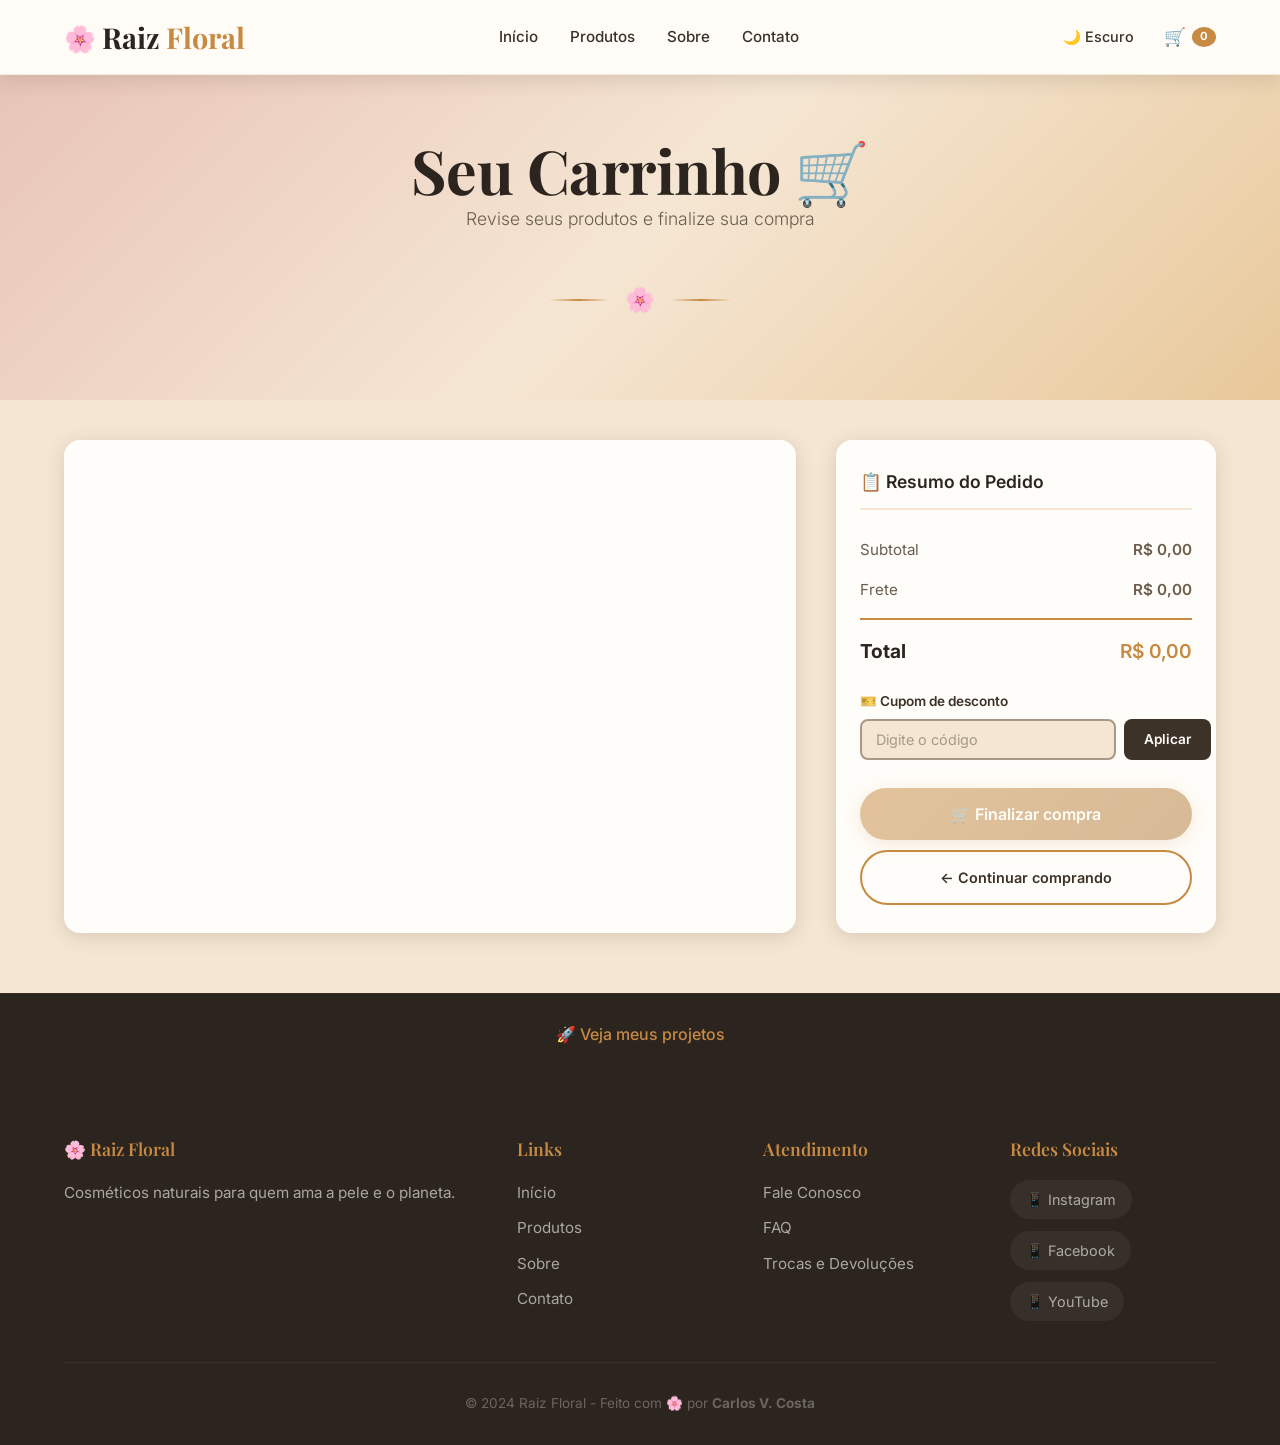
==== commit 7b1f9c00: "Refactor header structure in carrinho.html" ====
--- a/carrinho.html
+++ b/carrinho.html
@@ -48,32 +48,35 @@
     <!-- ============================================================
     CABEÇALHO
     ============================================================ -->
-    <header class="cabecalho">
-        <div class="container">
-            <a href="index.html" class="logo">
-                <span class="icone">🌸</span>
-                <span class="texto-escuro">Raiz</span>
-                <span class="texto">Floral</span>
+  <header class="cabecalho">
+    <div class="container">
+        <a href="index.html" class="logo">
+            <span class="icone">🌸</span>
+            <span class="texto-escuro">Raiz</span>
+            <span class="texto">Floral</span>
+        </a>
+
+        <nav class="menu">
+            <button class="menu-toggle" id="menuToggle" aria-label="Abrir menu">☰</button>
+            <ul id="menuList">
+                <li><a href="index.html">Início</a></li>
+                <li><a href="produtos.html">Produtos</a></li>
+                <li><a href="sobre.html">Sobre</a></li>
+                <li><a href="contato.html">Contato</a></li>
+            </ul>
+        </nav>
+
+        <div class="acoes-cabecalho">
+            <button id="btnDarkMode" class="btn-dark-mode" aria-label="Alternar modo escuro">
+                🌙 Escuro
+            </button>
+            <a href="carrinho.html" class="link-carrinho">
+                🛒
+                <span class="contador-carrinho" id="contadorCarrinho">0</span>
             </a>
-
-            <nav class="menu">
-                <button class="menu-toggle" id="menuToggle" aria-label="Abrir menu">☰</button>
-                <ul id="menuList">
-                    <li><a href="index.html">Início</a></li>
-                    <li><a href="produtos.html">Produtos</a></li>
-                    <li><a href="sobre.html">Sobre</a></li>
-                    <li><a href="contato.html">Contato</a></li>
-                </ul>
-            </nav>
-
-            <div class="acoes-cabecalho">
-                <a href="carrinho.html" class="link-carrinho">
-                    🛒 <span class="contador-carrinho" id="contadorCarrinho">0</span>
-                </a>
-            </div>
         </div>
-    </header>
-
+    </div>
+</header>
     <!-- ============================================================
     BANNER DA PÁGINA
     ============================================================ -->
--- a/style.css
+++ b/style.css
@@ -2598,7 +2598,547 @@
         max-width: 100%;
     }
 }
-
+/* ============================================================
+   MODO ESCURO (DARK MODE)
+   ============================================================ */
+
+/* Botão de toggle */
+.btn-dark-mode {
+    background: none;
+    border: none;
+    font-size: 1.3rem;
+    cursor: pointer;
+    padding: 6px 10px;
+    border-radius: var(--borda-arredondada);
+    transition: var(--transicao);
+    color: #3D3228;
+    display: flex;
+    align-items: center;
+    gap: 6px;
+    font-family: 'Inter', sans-serif;
+    font-weight: 500;
+    font-size: 0.9rem;
+}
+
+.btn-dark-mode:hover {
+    color: #C68A42;
+    background: rgba(198, 138, 66, 0.08);
+}
+
+.btn-dark-mode .icone-dark {
+    font-size: 1.2rem;
+}
+
+/* ===== MODO ESCURO ATIVO ===== */
+html.dark-mode {
+    --dourado: #D4A373;
+    --dourado-claro: #C68A42;
+    --dourado-escuro: #E8C89A;
+    --rosa: #6B4D42;
+    --rosa-claro: #3D3228;
+    --rosa-escuro: #8A6B5E;
+    --verde: #7A9A72;
+    --verde-claro: #5A7A52;
+    --verde-escuro: #9ABA92;
+    --marrom: #D4C8C0;
+    --marrom-claro: #B8A89A;
+    --cinza: #A89888;
+    --cinza-claro: #8A7A6B;
+    --branco: #2C241E;
+    --preto: #1A1510;
+    --vermelho: #D45A4A;
+
+    --sombra-suave: 0 4px 20px rgba(0, 0, 0, 0.4);
+    --sombra-media: 0 8px 30px rgba(0, 0, 0, 0.5);
+    --sombra-forte: 0 12px 40px rgba(0, 0, 0, 0.6);
+    --sombra-dourada: 0 4px 20px rgba(198, 138, 66, 0.3);
+
+    --gradiente-dourado: linear-gradient(135deg, #D4A373, #C68A42);
+    --gradiente-rosa: linear-gradient(135deg, #6B4D42, #3D3228);
+    --gradiente-verde: linear-gradient(135deg, #7A9A72, #5A7A52);
+    --gradiente-hero: linear-gradient(135deg, #3D3228 0%, #2C241E 50%, #6B4D42 100%);
+}
+
+/* Cores fixas no dark mode (não dependem das variáveis) */
+html.dark-mode body {
+    background: #1A1510;
+    color: #D4C8C0;
+}
+
+html.dark-mode .cabecalho {
+    background: rgba(26, 21, 16, 0.95);
+    border-bottom-color: rgba(198, 138, 66, 0.15);
+}
+
+html.dark-mode .logo .texto-escuro {
+    color: #D4C8C0;
+}
+
+html.dark-mode .menu ul li a {
+    color: #D4C8C0;
+}
+
+html.dark-mode .menu ul li a:hover {
+    color: #D4A373;
+}
+
+html.dark-mode .menu ul li a.ativo {
+    color: #D4A373;
+}
+
+html.dark-mode .btn-dark-mode {
+    color: #D4C8C0;
+}
+
+html.dark-mode .btn-dark-mode:hover {
+    color: #D4A373;
+}
+
+html.dark-mode .hero,
+html.dark-mode .banner-pagina {
+    background: var(--gradiente-hero);
+}
+
+html.dark-mode .hero-conteudo h1,
+html.dark-mode .banner-pagina h1 {
+    color: #D4C8C0;
+}
+
+html.dark-mode .hero-conteudo p,
+html.dark-mode .banner-pagina p {
+    color: #A89888;
+}
+
+html.dark-mode .selos-qualidade,
+html.dark-mode .card-produto,
+html.dark-mode .card-depoimento,
+html.dark-mode .card-categoria,
+html.dark-mode .card-missao,
+html.dark-mode .card-equipe,
+html.dark-mode .formulario-contato,
+html.dark-mode .info-contato .card-info,
+html.dark-mode .redes-sociais-contato,
+html.dark-mode .lista-itens,
+html.dark-mode .resumo-pedido,
+html.dark-mode .mapa-container,
+html.dark-mode .timeline-conteudo {
+    background: #2C241E;
+    color: #D4C8C0;
+}
+
+html.dark-mode .categorias,
+html.dark-mode .missao-valores,
+html.dark-mode .equipe {
+    background: #2C241E;
+}
+
+html.dark-mode .depoimentos {
+    background: var(--gradiente-rosa);
+}
+
+html.dark-mode .historia {
+    background: #1A1510;
+}
+
+html.dark-mode .valores,
+html.dark-mode .linha-tempo,
+html.dark-mode .contato,
+html.dark-mode .carrinho-pagina {
+    background: #1A1510;
+}
+
+html.dark-mode .card-categoria h3,
+html.dark-mode .card-produto .info h3,
+html.dark-mode .card-missao h3,
+html.dark-mode .card-equipe .info h4,
+html.dark-mode .info-contato .card-info .conteudo h4,
+html.dark-mode .resumo-pedido h3,
+html.dark-mode .formulario-contato h3,
+html.dark-mode .redes-sociais-contato h4,
+html.dark-mode .lista-itens .cabecalho-lista,
+html.dark-mode .item-carrinho .produto-info .detalhes h4,
+html.dark-mode .item-carrinho .quantidade span,
+html.dark-mode .sem-resultados h3,
+html.dark-mode .carrinho-vazio h3,
+html.dark-mode .mapa-placeholder h3,
+html.dark-mode .timeline-conteudo h4 {
+    color: #D4C8C0;
+}
+
+html.dark-mode .card-produto .info .descricao,
+html.dark-mode .card-missao p,
+html.dark-mode .card-equipe .info .bio,
+html.dark-mode .info-contato .card-info .conteudo p,
+html.dark-mode .resumo-pedido .linha-resumo,
+html.dark-mode .formulario-contato .descricao,
+html.dark-mode .item-carrinho .produto-info .detalhes .preco-unitario,
+html.dark-mode .sem-resultados p,
+html.dark-mode .carrinho-vazio p,
+html.dark-mode .mapa-placeholder p,
+html.dark-mode .timeline-conteudo p,
+html.dark-mode .hero-conteudo p {
+    color: #A89888;
+}
+
+html.dark-mode .card-produto .preco-antigo {
+    color: #8A7A6B;
+}
+
+html.dark-mode .card-produto .selo {
+    background: #5A7A52;
+    color: #C8DCC2;
+}
+
+html.dark-mode .card-produto .selo.vegano {
+    background: #5A7A52;
+    color: #C8DCC2;
+}
+
+html.dark-mode .card-produto .selo.natural {
+    background: #6B4D42;
+    color: #E8C89A;
+}
+
+html.dark-mode .card-produto .selo.cruelty {
+    background: #6B4D42;
+    color: #D4C8C0;
+}
+
+html.dark-mode .filtros {
+    background: rgba(26, 21, 16, 0.95);
+}
+
+html.dark-mode .filtros-grupo label {
+    color: #A89888;
+}
+
+html.dark-mode .filtro-botao {
+    border-color: #6B5D4E;
+    color: #A89888;
+}
+
+html.dark-mode .filtro-botao:hover {
+    border-color: #D4A373;
+    color: #D4A373;
+}
+
+html.dark-mode .filtro-botao.ativo {
+    border-color: #D4A373;
+    background: #D4A373;
+    color: #2C241E;
+}
+
+html.dark-mode .busca-container input {
+    background: #3D3228;
+    border-color: #6B5D4E;
+    color: #D4C8C0;
+}
+
+html.dark-mode .busca-container input::placeholder {
+    color: #8A7A6B;
+}
+
+html.dark-mode .busca-container input:focus {
+    border-color: #D4A373;
+}
+
+html.dark-mode .item-carrinho:hover {
+    background: #3D3228;
+}
+
+html.dark-mode .item-carrinho .quantidade button {
+    border-color: #6B5D4E;
+    color: #D4C8C0;
+}
+
+html.dark-mode .item-carrinho .quantidade button:hover {
+    border-color: #D4A373;
+    background: #D4A373;
+    color: #2C241E;
+}
+
+html.dark-mode .botao-remover {
+    color: #8A7A6B;
+}
+
+html.dark-mode .botao-remover:hover {
+    color: #D45A4A;
+    background: rgba(212, 90, 74, 0.15);
+}
+
+html.dark-mode .lista-itens .cabecalho-lista {
+    background: #3D3228;
+    color: #A89888;
+}
+
+html.dark-mode .cupom-container input {
+    background: #3D3228;
+    border-color: #6B5D4E;
+    color: #D4C8C0;
+}
+
+html.dark-mode .cupom-container input:focus {
+    border-color: #D4A373;
+}
+
+html.dark-mode .cupom-container .btn-aplicar {
+    background: #D4A373;
+    color: #2C241E;
+}
+
+html.dark-mode .cupom-container .btn-aplicar:hover {
+    background: #C68A42;
+}
+
+html.dark-mode .form-grupo input,
+html.dark-mode .form-grupo select,
+html.dark-mode .form-grupo textarea {
+    background: #3D3228;
+    border-color: #6B5D4E;
+    color: #D4C8C0;
+}
+
+html.dark-mode .form-grupo input:focus,
+html.dark-mode .form-grupo select:focus,
+html.dark-mode .form-grupo textarea:focus {
+    border-color: #D4A373;
+    background: #2C241E;
+}
+
+html.dark-mode .form-grupo label {
+    color: #D4C8C0;
+}
+
+html.dark-mode .redes-sociais-contato .btn-rede {
+    background: #3D3228;
+    color: #D4C8C0;
+}
+
+html.dark-mode .redes-sociais-contato .btn-rede:hover {
+    border-color: #D4A373;
+    background: #2C241E;
+}
+
+html.dark-mode .info-contato .card-info .icone {
+    background: #3D3228;
+}
+
+html.dark-mode .info-contato .card-info:hover .icone {
+    background: #6B4D42;
+}
+
+html.dark-mode .card-depoimento .cliente .avatar {
+    background: #6B4D42;
+    color: #D4C8C0;
+}
+
+html.dark-mode .card-depoimento .cliente .nome {
+    color: #D4C8C0;
+}
+
+html.dark-mode .card-depoimento .cliente .cidade {
+    color: #A89888;
+}
+
+html.dark-mode .item-selo:hover {
+    background: #3D3228;
+}
+
+html.dark-mode .item-selo .icone {
+    background: #3D3228;
+}
+
+html.dark-mode .item-selo:hover .icone {
+    background: #6B4D42;
+}
+
+html.dark-mode .card-equipe .avatar {
+    background: #3D3228;
+    border-color: #6B4D42;
+}
+
+html.dark-mode .card-equipe:hover .avatar {
+    border-color: #D4A373;
+}
+
+html.dark-mode .card-equipe .info .cargo {
+    color: #D4A373;
+}
+
+html.dark-mode .timeline::before {
+    background: #6B4D42;
+}
+
+html.dark-mode .timeline-item::before {
+    border-color: #2C241E;
+}
+
+html.dark-mode .toast {
+    background: #5A7A52;
+}
+
+html.dark-mode .voltar-portfolio {
+    background: #1A1510;
+    border-top-color: rgba(198, 138, 66, 0.1);
+}
+
+html.dark-mode .rodape {
+    background: #1A1510;
+}
+
+html.dark-mode .rodape-inferior {
+    border-top-color: rgba(255, 253, 249, 0.06);
+}
+
+html.dark-mode .card-produto .btn-comprar {
+    background: #D4A373;
+    color: #2C241E;
+}
+
+html.dark-mode .card-produto .btn-comprar:hover {
+    background: #C68A42;
+}
+
+html.dark-mode .card-produto .btn-comprar.adicionado {
+    background: #7A9A72;
+    color: #D4C8C0;
+}
+
+html.dark-mode .botao-secundario {
+    color: #D4C8C0;
+    border-color: #D4A373;
+}
+
+html.dark-mode .botao-secundario:hover {
+    background: #D4A373;
+    color: #2C241E;
+}
+
+html.dark-mode .botao-voltar {
+    color: #D4A373;
+}
+
+html.dark-mode .botao-voltar:hover {
+    color: #C68A42;
+    background: rgba(212, 163, 115, 0.1);
+}
+
+html.dark-mode h1,
+html.dark-mode h2,
+html.dark-mode h3,
+html.dark-mode h4 {
+    color: #D4C8C0;
+}
+
+html.dark-mode h2 {
+    color: #D4C8C0;
+}
+
+html.dark-mode .subtitulo-secao {
+    color: #A89888;
+}
+
+html.dark-mode .linha-decorativa .flor {
+    color: #D4A373;
+}
+
+html.dark-mode .hero-tag {
+    background: #5A7A52;
+    color: #C8DCC2;
+}
+
+html.dark-mode .hero-conteudo h1 .destaque {
+    color: #D4A373;
+}
+
+html.dark-mode .card-produto .preco-atual {
+    color: #D4A373;
+}
+
+html.dark-mode .card-depoimento .aspas,
+html.dark-mode .card-depoimento .estrelas {
+    color: #D4A373;
+}
+
+html.dark-mode .item-carrinho .subtotal {
+    color: #D4A373;
+}
+
+html.dark-mode .resumo-pedido .linha-resumo.total .valor {
+    color: #D4A373;
+}
+
+html.dark-mode .resumo-pedido .linha-resumo.total {
+    border-top-color: #D4A373;
+}
+
+html.dark-mode .mapa-container {
+    background: linear-gradient(135deg, #2C241E, #3D3228);
+    border-color: #D4A373;
+}
+
+html.dark-mode .card-valor:hover {
+    border-color: #D4A373;
+    background: rgba(212, 163, 115, 0.06);
+}
+
+html.dark-mode .card-depoimento p {
+    color: #D4C8C0;
+}
+
+html.dark-mode .historia-texto p {
+    color: #A89888;
+}
+
+html.dark-mode .historia-texto .citacao {
+    color: #D4C8C0;
+    background: rgba(107, 77, 66, 0.3);
+    border-left-color: #D4A373;
+}
+
+html.dark-mode .newsletter {
+    background: linear-gradient(135deg, #1A1510 0%, #2C241E 100%);
+}
+
+html.dark-mode .newsletter h2 {
+    color: #D4C8C0;
+}
+
+html.dark-mode .newsletter p {
+    color: rgba(212, 200, 192, 0.7);
+}
+
+html.dark-mode .depoimentos::before {
+    color: #D4A373;
+    opacity: 0.06;
+}
+
+html.dark-mode .hero::before,
+html.dark-mode .hero::after,
+html.dark-mode .banner-pagina::before,
+html.dark-mode .banner-pagina::after {
+    opacity: 0.04;
+}
+
+html.dark-mode .newsletter::before,
+html.dark-mode .newsletter::after {
+    opacity: 0.03;
+}
+
+html.dark-mode .form-newsletter input {
+    background: rgba(255, 253, 249, 0.05);
+    border-color: rgba(255, 253, 249, 0.1);
+    color: #D4C8C0;
+}
+
+html.dark-mode .form-newsletter input:focus {
+    border-color: #D4A373;
+    background: rgba(255, 253, 249, 0.08);
+}
+
+html.dark-mode .card-produto .imagem {
+    background: #3D3228;
+}
 /* Mobile pequeno */
 @media (max-width: 480px) {
     h1 {
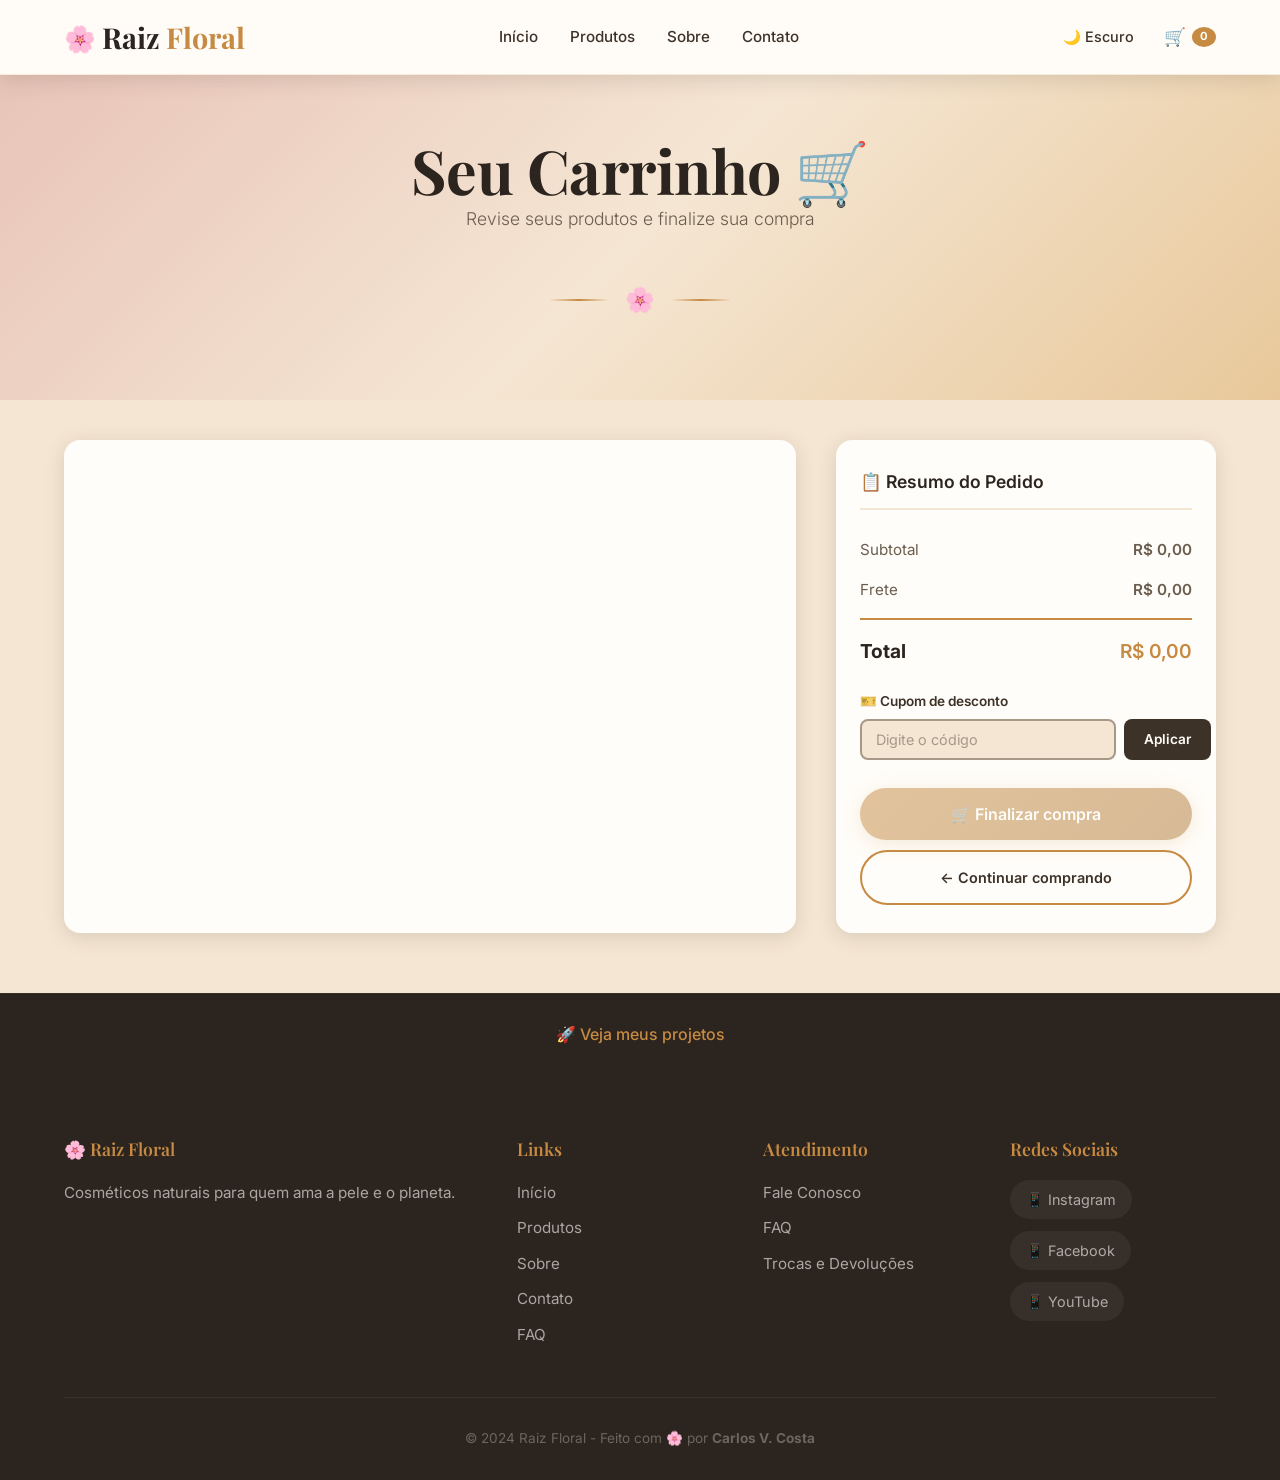
==== commit 0a8b9c35: "Refactor footer structure and update links" ====
--- a/carrinho.html
+++ b/carrinho.html
@@ -165,44 +165,45 @@
     <!-- ============================================================
     RODAPÉ
     ============================================================ -->
-    <footer class="rodape">
-        <div class="container">
-            <div class="grade-rodape">
-                <div class="coluna-rodape">
-                    <h4>🌸 Raiz Floral</h4>
-                    <p>Cosméticos naturais para quem ama a pele e o planeta.</p>
-                </div>
-                <div class="coluna-rodape">
-                    <h4>Links</h4>
-                    <ul>
-                        <li><a href="index.html">Início</a></li>
-                        <li><a href="produtos.html">Produtos</a></li>
-                        <li><a href="sobre.html">Sobre</a></li>
-                        <li><a href="contato.html">Contato</a></li>
-                    </ul>
-                </div>
-                <div class="coluna-rodape">
-                    <h4>Atendimento</h4>
-                    <ul>
-                        <li><a href="#">Fale Conosco</a></li>
-                        <li><a href="#">FAQ</a></li>
-                        <li><a href="#">Trocas e Devoluções</a></li>
-                    </ul>
-                </div>
-                <div class="coluna-rodape">
-                    <h4>Redes Sociais</h4>
-                    <div class="redes-sociais">
-                        <a href="#">📱 Instagram</a>
-                        <a href="#">📱 Facebook</a>
-                        <a href="#">📱 YouTube</a>
-                    </div>
+ <footer class="rodape">
+    <div class="container">
+        <div class="grade-rodape">
+            <div class="coluna-rodape">
+                <h4>🌸 Raiz Floral</h4>
+                <p>Cosméticos naturais para quem ama a pele e o planeta.</p>
+            </div>
+            <div class="coluna-rodape">
+                <h4>Links</h4>
+                <ul>
+                    <li><a href="index.html">Início</a></li>
+                    <li><a href="produtos.html">Produtos</a></li>
+                    <li><a href="sobre.html">Sobre</a></li>
+                    <li><a href="contato.html">Contato</a></li>
+                    <li><a href="faq.html">FAQ</a></li>
+                </ul>
+            </div>
+            <div class="coluna-rodape">
+                <h4>Atendimento</h4>
+                <ul>
+                    <li><a href="contato.html">Fale Conosco</a></li>
+                    <li><a href="faq.html">FAQ</a></li>
+                    <li><a href="#">Trocas e Devoluções</a></li>
+                </ul>
+            </div>
+            <div class="coluna-rodape">
+                <h4>Redes Sociais</h4>
+                <div class="redes-sociais">
+                    <a href="#">📱 Instagram</a>
+                    <a href="#">📱 Facebook</a>
+                    <a href="#">📱 YouTube</a>
                 </div>
             </div>
-            <div class="rodape-inferior">
-                <p>© 2024 Raiz Floral - Feito com <span class="coracao">🌸</span> por <strong>Carlos V. Costa</strong></p>
-            </div>
-        </div>
-    </footer>
+        </div>
+        <div class="rodape-inferior">
+            <p>© 2024 Raiz Floral - Feito com <span class="coracao">🌸</span> por <strong>Carlos V. Costa</strong></p>
+        </div>
+    </div>
+</footer>
 
     <!-- ============================================================
     TOAST
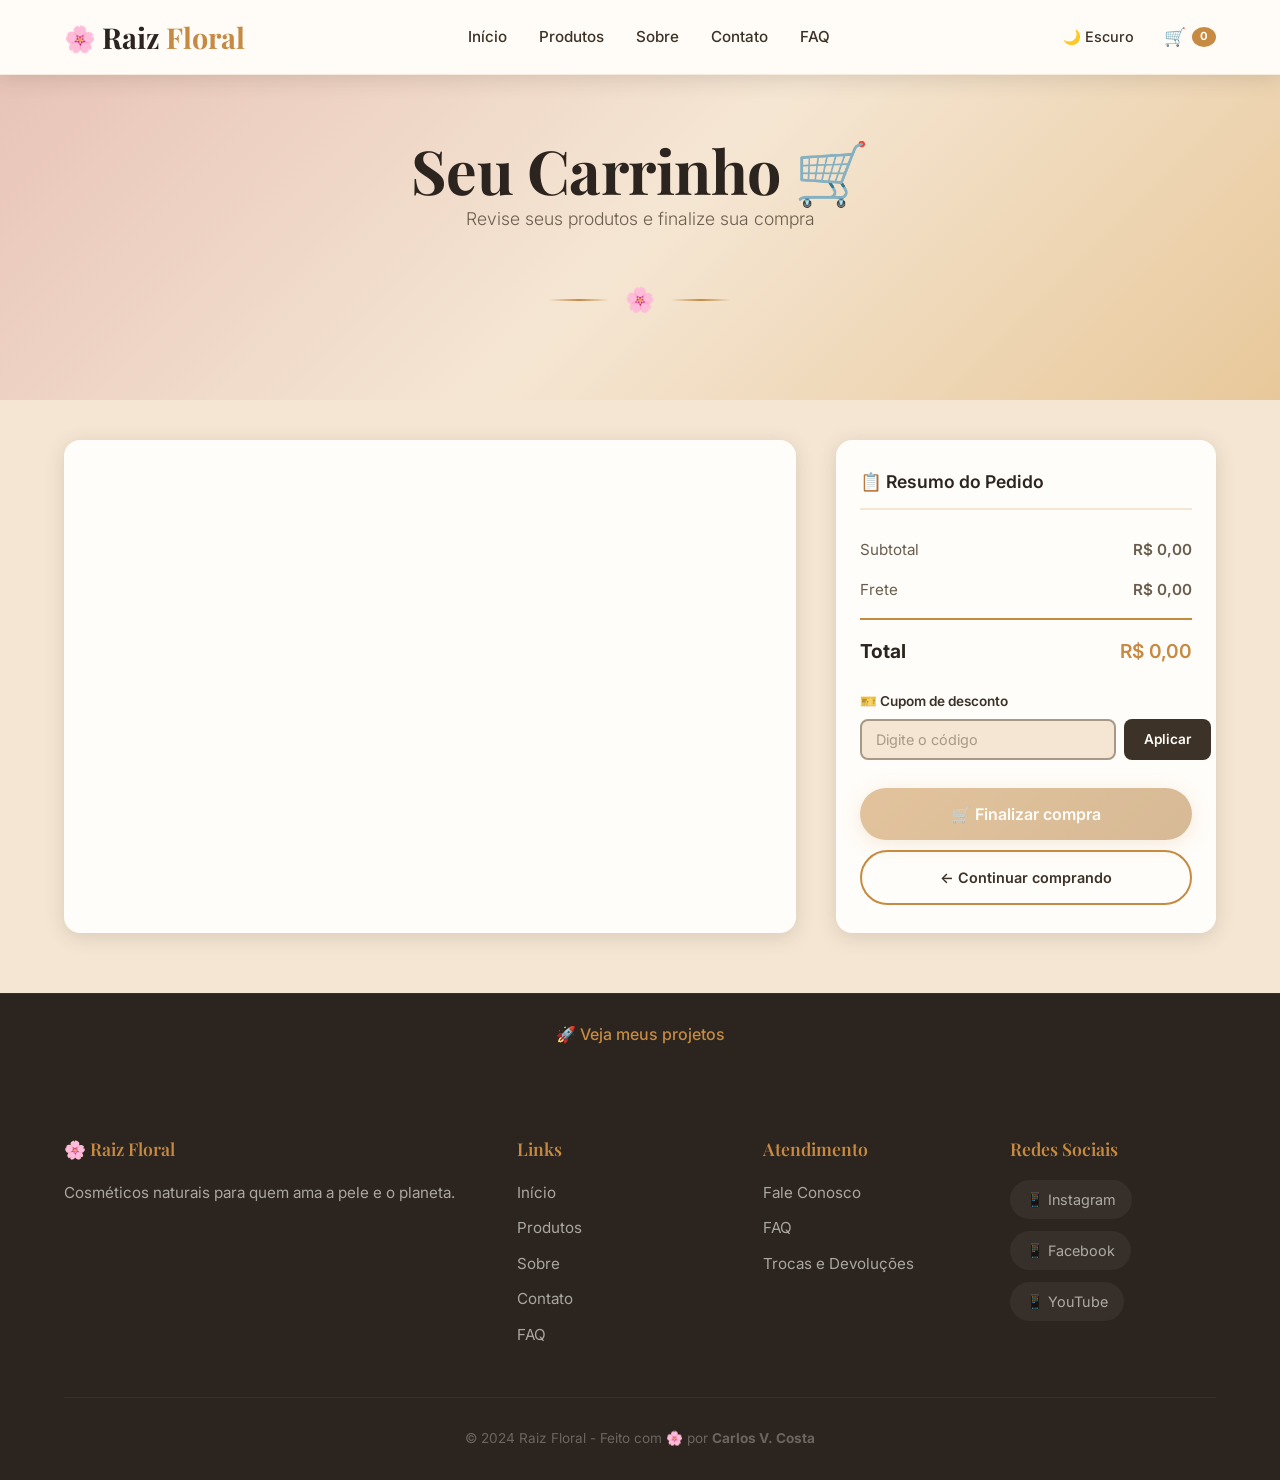
==== commit a7becd4f: "Update navigation menu to include FAQ link Added 'FAQ' link to the navigation menu." ====
--- a/carrinho.html
+++ b/carrinho.html
@@ -57,14 +57,15 @@
         </a>
 
         <nav class="menu">
-            <button class="menu-toggle" id="menuToggle" aria-label="Abrir menu">☰</button>
-            <ul id="menuList">
-                <li><a href="index.html">Início</a></li>
-                <li><a href="produtos.html">Produtos</a></li>
-                <li><a href="sobre.html">Sobre</a></li>
-                <li><a href="contato.html">Contato</a></li>
-            </ul>
-        </nav>
+    <button class="menu-toggle" id="menuToggle" aria-label="Abrir menu">☰</button>
+    <ul id="menuList">
+        <li><a href="index.html">Início</a></li>
+        <li><a href="produtos.html">Produtos</a></li>
+        <li><a href="sobre.html">Sobre</a></li>
+        <li><a href="contato.html">Contato</a></li>
+        <li><a href="faq.html">FAQ</a></li>
+    </ul>
+</nav>
 
         <div class="acoes-cabecalho">
             <button id="btnDarkMode" class="btn-dark-mode" aria-label="Alternar modo escuro">
